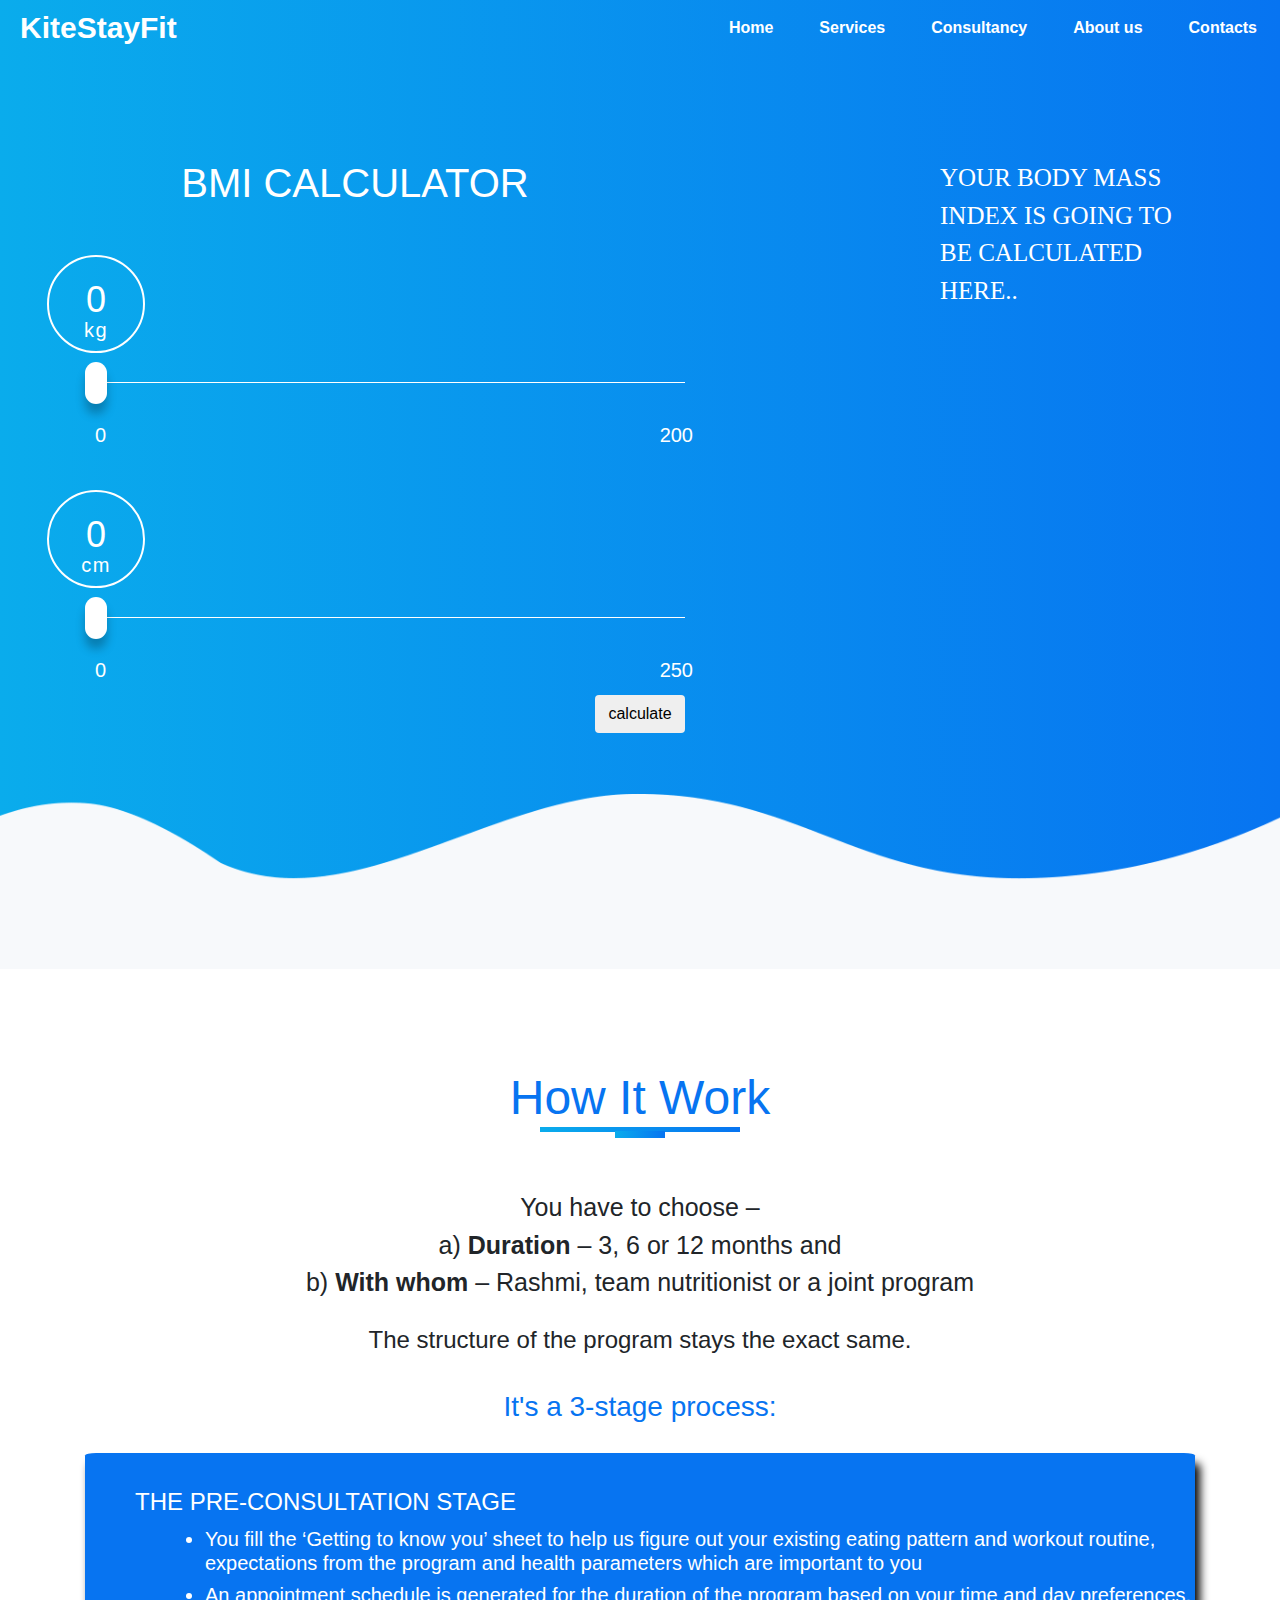
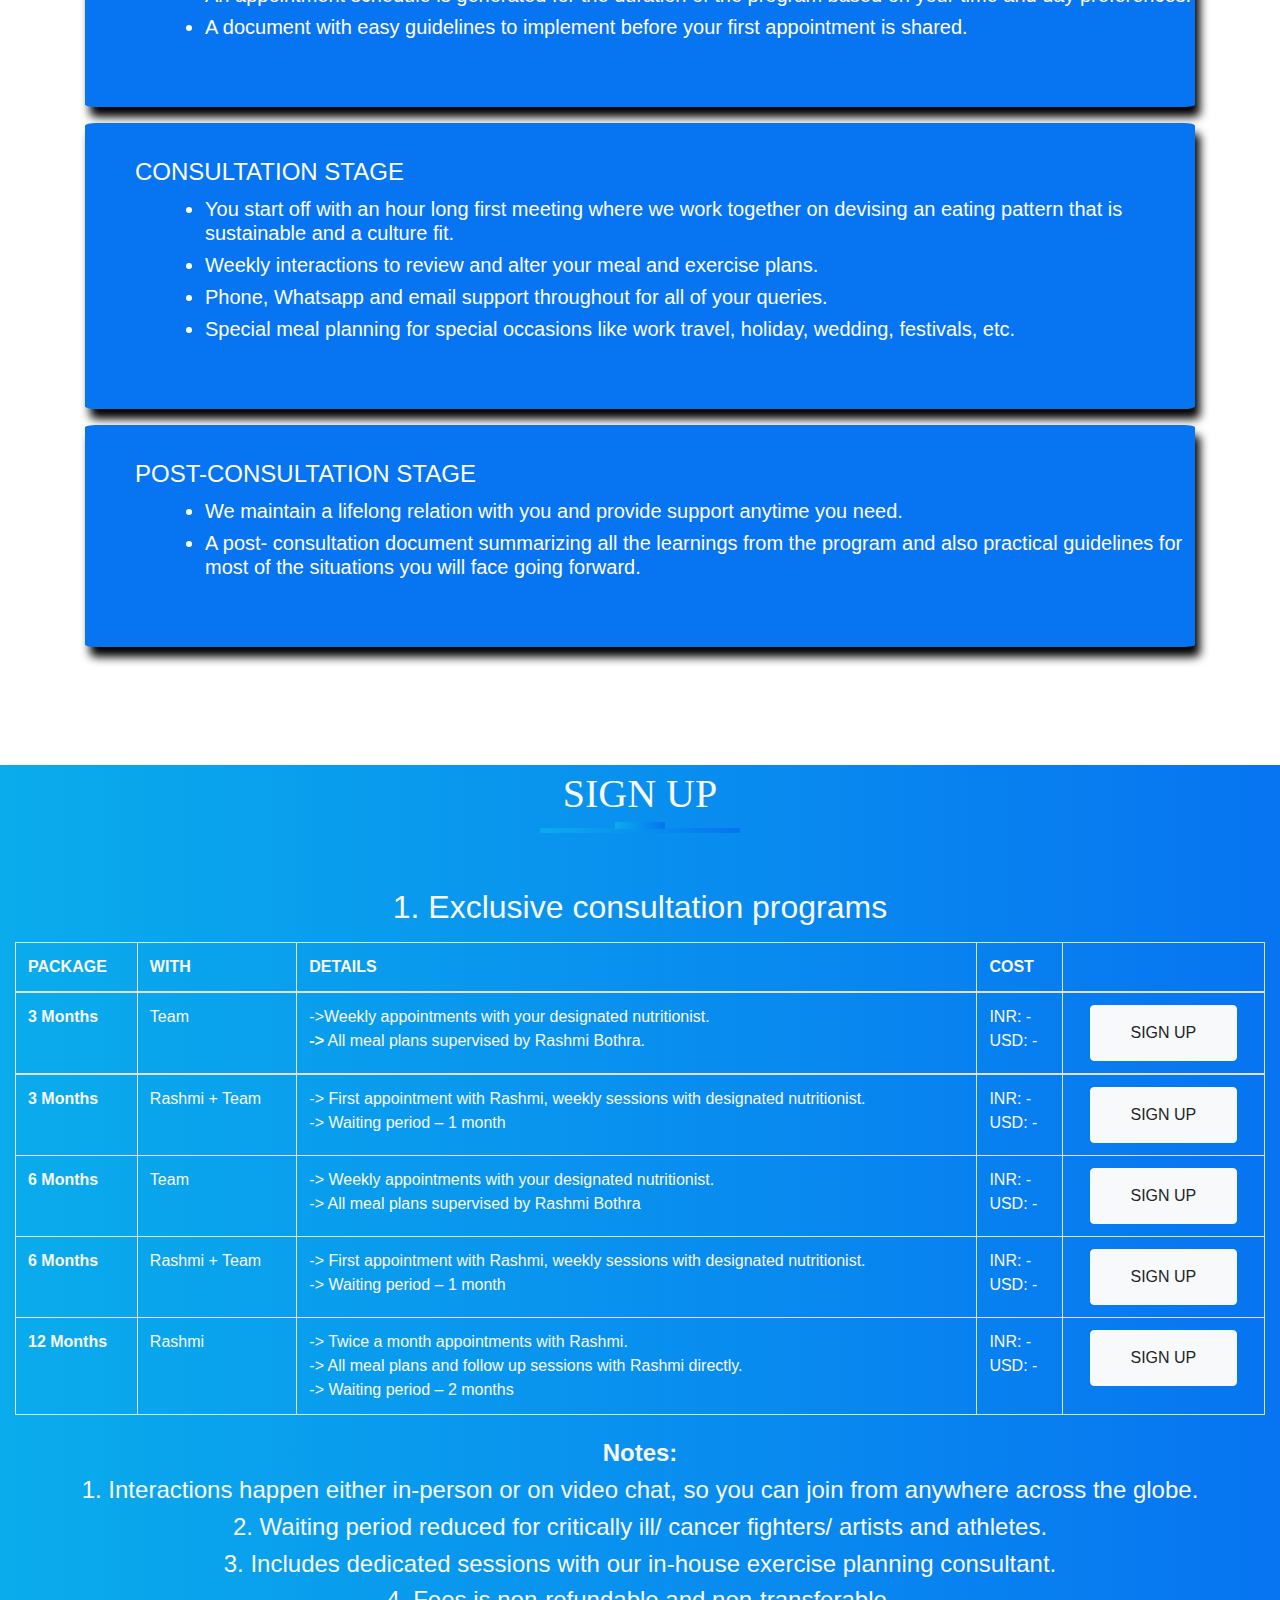
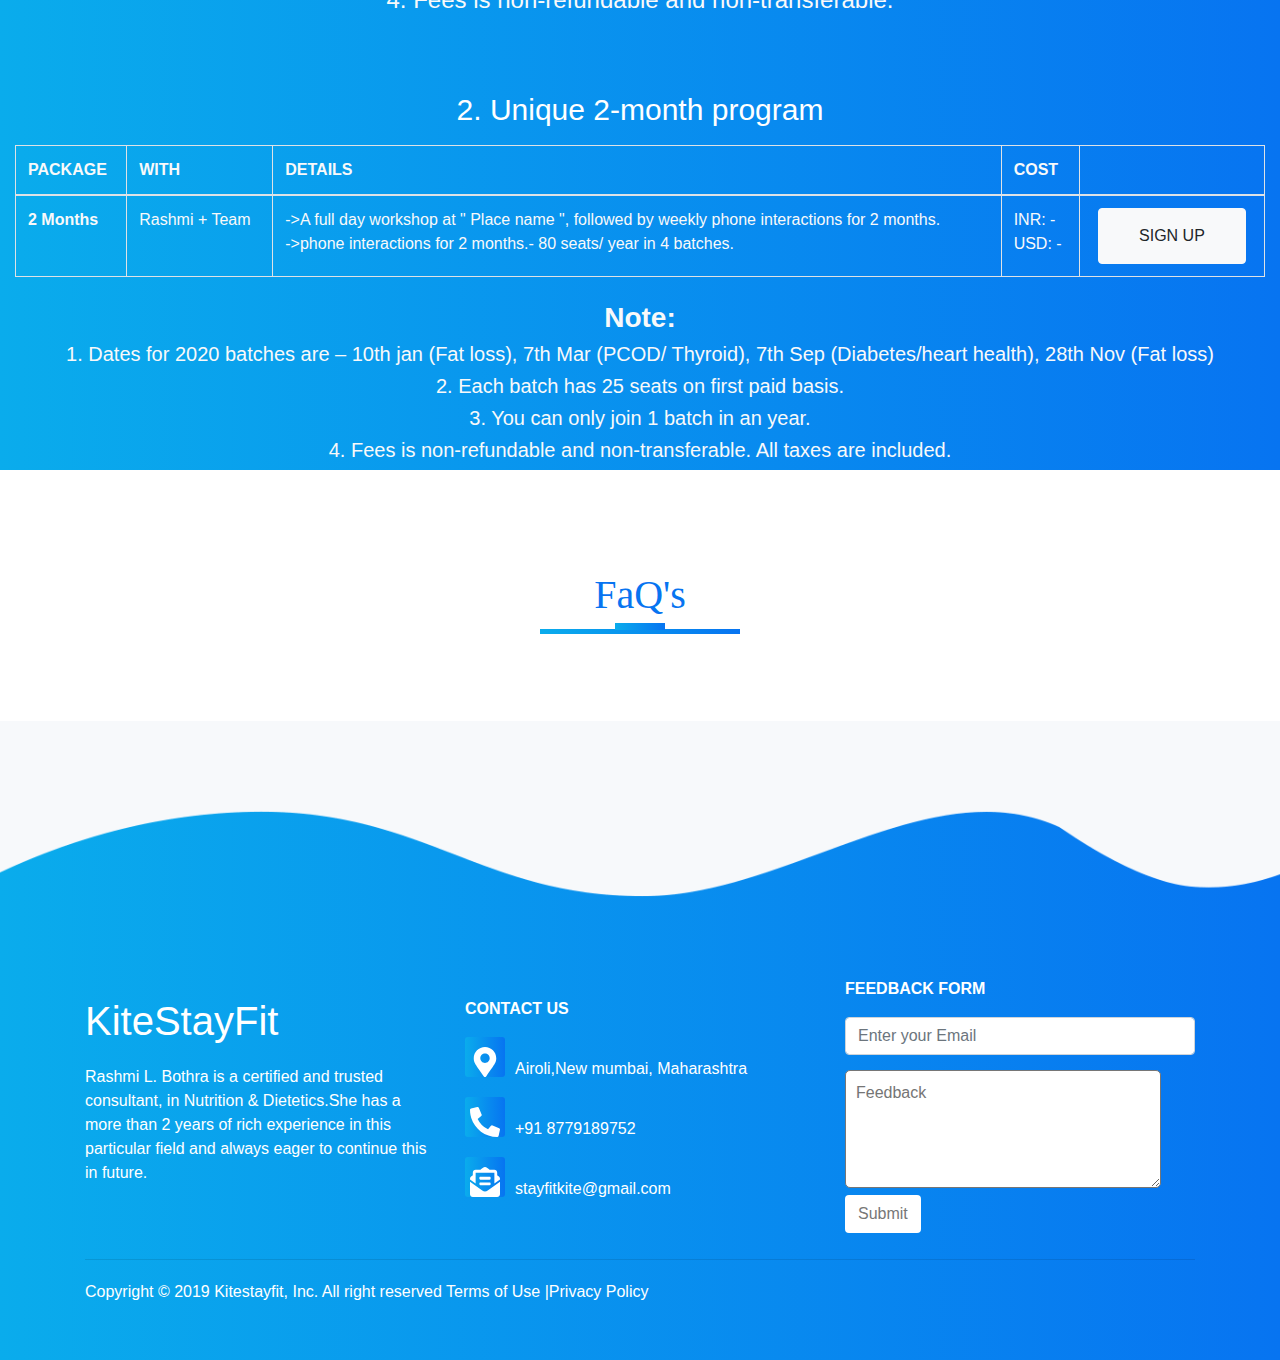
==== web_project/Consultancy.html @ 8d6712a4 "New Hostinger all file added" ====
<!DOCTYPE html>
<html lang="en">

<head>
    <meta charset="UTF-8">

    <title>Consult Form</title>
    <link rel="stylesheet" href="css/style.css">
    <link rel="stylesheet" href="css/style1.css">
    <link rel="stylesheet" href="css/bootstrap.min.css">
    <script src="js/jquery.js"></script>
    <link rel="stylesheet" href="css/flickity.css">
    <script src="js/flickity.pkgd.min.js"></script>
    <script src="js/bootstrap.min.js"></script>
    <script src="js/all.min.js"></script>
</head>

<body>
    <!----------------------------------------nevbar---------------------------------->
    <section id="nav-bar">
        <nav class="navbar navbar-expand-lg navbar-light">
            <a class="navbar-brand" href="#">KiteStayFit</a>
            <button class="navbar-toggler" type="button" data-toggle="collapse" data-target="#navbarSupportedContent" aria-controls="navbarSupportedContent" aria-expanded="false" aria-label="Toggle navigation">
    <i class="fas fa-bars"></i> 
  </button>

            <div class="collapse navbar-collapse" id="navbarSupportedContent">
                <ul class="navbar-nav ml-auto">
                    <li class="nav-item ">
                        <a class="nav-link text-light" href="index.html">Home <span class="sr-only">(current)</span></a>
                    </li>
                    <li class="nav-item">
                        <a class="nav-link text-light" href="services.html">Services</a>
                    </li>
                    <li class="nav-item">
                        <a class="nav-link text-light" href="Consultancy.html">Consultancy</a>
                    </li>
                    <li class="nav-item">
                        <a class="nav-link text-light" href="aboutus.html">About us</a>
                    </li>
                    <li class="nav-item">
                        <a class="nav-link text-light" href="contact.html">Contacts</a>
                    </li>
                </ul>
            </div>
        </nav>
    </section>
    <section id="banner">
        <div class="container">
            <div class="row">
                <div class="col-md-6 banner-image bmi-right">
                    <h1>BMI CALCULATOR</h1>
                    <div class="container-1">

                        <div class="range-slider">
                            <span id="rs-bullet" class="rs-label">0</span>
                            <input id="rs-range-line" class="rs-range" type="range" value="0" min="0" max="200">

                        </div>

                        <div class="box-minmax">
                            <span>0</span><span>200</span>
                        </div>
                        <div class="range-slider">
                            <span id="rs-bullet-1" class="rs-label-1">0</span>
                            <input id="rs-range-line-1" class="rs-range" type="range" value="0" min="0" max="250">

                        </div>

                        <div class="box-minmax">
                            <span>0</span><span>250</span>
                        </div>
                    </div>
                </div>
                <div class="col-md-3">

                </div>
                <div class="col-md-3 bmi-left">
                    <p id="bmi-result">YOUR BODY MASS INDEX IS GOING TO BE CALCULATED HERE..</p>
                    <BR>
                </div>
            </div>
            <div class="row">
                <div class="col-md-12  bmi-div">
                    <button class="btn" id="bmi-btn" onclick="bmiCal()">calculate</button>
                </div>
            </div>
        </div>
        <img src="photo/wave.png" alt="photo" class="wave">
    </section>
    <!---------------------------------------------Exclusive program-------------------------------->
    <!-- <section id="THE PROGRAM">
        <div class="container mt-5">
            <h1 class="consult-program-info main-title ">Consultation Program's</h1>
            <div class="row">
                <div class="col-md-4 consult-program-photo">
                    <img src="photo/meditation.jpg" alt="photo1">
                    <p>Lorem ipsum dolor sit amet consectetur adipisicing elit. Ipsa, nobis rerum, vero quis quam maxime autem excepturi illum ducimus officia nulla. Velit optio doloremque accusantium unde facere facilis minima pariatur.</p>
                    <a href="#" class="btn btn-primary"> Get info..</a>
                </div>
                <div class="col-md-4 consult-program-photo">
                    <img src="photo/meditation.jpg" alt="photo2">
                    <p>Lorem ipsum dolor sit amet consectetur adipisicing elit. Ipsa, nobis rerum, vero quis quam maxime autem excepturi illum ducimus officia nulla. Velit optio doloremque accusantium unde facere facilis minima pariatur.</p>
                    <a href="#" class="btn btn-primary"> Get info..</a>
                </div>
                <div class="col-md-4 consult-program-photo">
                    <img src="photo/meditation.jpg" alt="photo3">
                    <p>Lorem ipsum dolor sit amet consectetur adipisicing elit. Ipsa, nobis rerum, vero quis quam maxime autem excepturi illum ducimus officia nulla. Velit optio doloremque accusantium unde facere facilis minima pariatur.</p>
                    <a href="#" class="btn btn-primary"> Get info..</a>
                </div>
            </div>
        </div>
    </section> -->


    <!-----------------------------------how it work-------------------------------->
    <section id="howitwork">
        <div class="container">
            <div class="row">
                <div class="col-lg-12 col-sm-12 col-md-12">
                    <h1 class="howitworkstyle main-title">How It Work</h1>
                    <div class="text-center-style text-center mt-5" style="font-family: sans-serif;">
                        You have to choose –
                        <br> a) <b>Duration</b> – 3, 6 or 12 months and
                        <br> b) <b>With whom</b> – Rashmi, team nutritionist or a joint program
                        <h4 class="mt-4 mb-4">The structure of the program stays the exact same.</h4>

                        <div class="col-md-12 rj-h2 text-center-style " style="padding-bottom: 2%; padding-top: 1%;">
                            <h3> It's a 3-stage process:</h3>
                        </div>
                    </div>

                    <div class="consult-text-work">
                        <h4 style="margin-left: 50px; padding-top: 35px;">THE PRE-CONSULTATION STAGE</h4>
                        <ul class="consult-text-work-1">
                            <h5>
                                <li>
                                    You fill the ‘Getting to know you’ sheet to help us figure out your existing eating pattern and workout routine, expectations from the program and health parameters which are important to you
                                </li>
                                <li class="mt-2">
                                    An appointment schedule is generated for the duration of the program based on your time and day preferences.</li>

                                <li class="mt-2">A document with easy guidelines to implement before your first appointment is shared.</li>
                            </h5>
                        </ul>

                    </div>
                    <div class="consult-text-work">
                        <h4 style="margin-left: 50px; padding-top: 35px;">CONSULTATION STAGE</h4>
                        <ul class="consult-text-work-1">
                            <h5>
                                <li>
                                    You start off with an hour long first meeting where we work together on devising an eating pattern that is sustainable and a culture fit.
                                </li>
                                <li class="mt-2">
                                    Weekly interactions to review and alter your meal and exercise plans.
                                </li>
                                <li class="mt-2">
                                    Phone, Whatsapp and email support throughout for all of your queries.
                                </li>
                                <li class="mt-2">
                                    Special meal planning for special occasions like work travel, holiday, wedding, festivals, etc.
                                </li>
                            </h5>
                        </ul>
                    </div>
                    <div class="consult-text-work">
                        <h4 style="margin-left: 50px; padding-top: 35px;">POST-CONSULTATION STAGE</h4>
                        <ul class="consult-text-work-1">
                            <h5>
                                <li>We maintain a lifelong relation with you and provide support anytime you need.</li>
                                <li class="mt-2">
                                    A post- consultation document summarizing all the learnings from the program and also practical guidelines for most of the situations you will face going forward.</li>
                            </h5>
                        </ul>
                    </div>
                </div>
            </div>
        </div>
    </section>

    <!-------------------------------Sign in--------------------------------->


    <section id="SIGN" class="text-light">
        <div class="container-fluid">
            <h1 class="main-title text-center text-light">SIGN UP</h1>
            <h2 class="mt-4 mb-3 text-center">1. Exclusive consultation programs</h2>
            <div class="table-responsive">
                <table class="table table-bordered">
                    <thead>
                        <tr>
                            <th scope="col">PACKAGE</th>
                            <th scope="col">WITH</th>
                            <th scope="col">DETAILS</th>
                            <th scope="col">COST</th>
                            <th scope="col"></th>
                        </tr>
                    </thead>
                    <tbody>
                        <tr>
                            <th scope="row">3 Months</th>
                            <td>Team</td>
                            <td>->Weekly appointments with your designated nutritionist.
                                <br><b>-></b> All meal plans supervised by Rashmi Bothra.</td>
                            </td>
                            <td> INR: -<br>USD: -</td>
                            <td class="text-center" data-th=""><a class="btn btn-light" data-fancybox-type="iframe" href="https://forms.gle/favHQcJySruzTAuX7">Sign Up</a></td>
                        </tr>
                        <tbody>
                            <tr>
                                <th scope="row">3 Months</th>
                                <td>Rashmi + Team</td>
                                <td> -> First appointment with Rashmi, weekly sessions with designated nutritionist.<br> -> Waiting period – 1 month</td>
                                <td>INR: -<br>USD: -</td>
                                <td class="text-center" data-th=""><a class="btn btn-light" data-fancybox-type="iframe" href="https://forms.gle/favHQcJySruzTAuX7">Sign Up</a></td>
                            </tr>
                            <tr>
                                <th scope="row">6 Months</th>
                                <td>Team</td>
                                <td> -> Weekly appointments with your designated nutritionist.<br> -> All meal plans supervised by Rashmi Bothra</td>
                                <td>INR: -<br>USD: -</td>
                                <td class="text-center" data-th="" "><a class="btn btn-light " data-fancybox-type="iframe " href="https://forms.gle/favHQcJySruzTAuX7 ">Sign Up</a></td>
    </tr>
    <tr>
      <th scope="row ">6 Months</th>
      <td>Rashmi + Team </td>
      <td>  -> First appointment with Rashmi, weekly sessions with designated nutritionist.<br>
            -> Waiting period – 1 month</td>
      <td>INR: -<br>USD: -</td>
      <td class="text-center " data-th=" "><a class="btn btn-light " data-fancybox-type="iframe " href="https://forms.gle/favHQcJySruzTAuX7 ">Sign Up</a></td>
    </tr>
    <tr>
      <th scope="row ">12 Months</th>
      <td>Rashmi</td>
      <td>  -> Twice a month appointments with Rashmi.<br>
            -> All meal plans and follow up sessions with Rashmi directly.<br>
              -> Waiting period – 2 months</td>
      <td>INR: -<br>USD: -</td>
      <td class="text-center " data-th=" "><a class="btn btn-light " data-fancybox-type="iframe " href="https://forms.gle/favHQcJySruzTAuX7 ">Sign Up</a></td>
    </tr>
    

          </table>

   <h4 class="mt-4 text-center " ><b>Notes:</b></h4>
                <h4 class="text-center ">1. Interactions happen either in-person or on video chat, so you can join from anywhere across the globe.</h4>
                <h4 class="text-center ">2. Waiting period reduced for critically ill/ cancer fighters/ artists and athletes.</h4>
                <h4 class="text-center ">3. Includes dedicated sessions with our in-house exercise planning consultant.</h4>
                <h4 class="text-center ">4. Fees is non-refundable and non-transferable.</h4>
      </div>
    </div>
     <div>
            <div class="col-md-12 text-center rj-h2 rj-back-color " style="padding-bottom: 1%; padding-top: 5%; color: white; font-family: 'Gill Sans', 'Gill Sans MT', Calibri, 'Trebuchet MS', sans-serif; font-size: 30px; ">2. Unique 2-month program</div>
            <div class="container-fluid ">
        <div class="table-responsive ">
          <table class="table table-bordered ">
             <thead>
    <tr>
      <th scope="col ">PACKAGE</th>
      <th scope="col ">WITH</th>
      <th scope="col ">DETAILS</th>
      <th scope="col ">COST</th>
      <th scope="col "></th>
    </tr>
  </thead>
  <tbody>
    <tr>
      <th scope="row ">2 Months</th>
      <td>Rashmi + Team</td>
      <td>->A full day workshop at " Place name ", followed by weekly phone interactions for 2 months.
            <br>->phone interactions for 2 months.- 80 seats/ year in 4 batches.</td></td>
      <td> INR: -<br>USD: -</td>
      <td class="text-center " data-th=" "><a class="btn btn-light " data-fancybox-type="iframe " href="https://forms.gle/favHQcJySruzTAuX7 ">Sign Up</a></td>
    </tr>
     <tbody>
            
          </table>
                <h3  class="mt-4 text-center "><b>Note:</b></h3>
                <h5 class="text-center ">1. Dates for 2020 batches are – 10th jan (Fat loss), 7th Mar (PCOD/ Thyroid), 7th Sep (Diabetes/heart health), 28th Nov (Fat loss)</h5>
                <h5 class="text-center ">2. Each batch has 25 seats on first paid basis.</h5>
                <h5 class="text-center ">3. You can only join 1 batch in an year.</h5>
                <h5 class="text-center ">4. Fees is non-refundable and non-transferable. All taxes are included.</h5>
      </div>
          </div>
        </div>
  </section>
<!------------------------------------------------FaQ's-->
  <section id="FAQ 's">
    <div class="container">
      <h1 class="main-title text-center">FaQ's</h1>
            </div>
    </section>

    <!----------------------------------------------Footer-------------------------------->

    <section id="footer">
        <img src="photo/wave1.png" alt="photo-wave" class="wave">
        <div class="container footer-space">
            <div class="row">
                <div class="col-md-4 footer-box">
                    <h1>KiteStayFit</h1>
                    <p class="text">Rashmi L. Bothra is a certified and trusted consultant, in Nutrition & Dietetics.She has a more than 2 years of rich experience in this particular field and always eager to continue this in future. </p>
                </div>
                <div class="col-md-4 footer-box">
                    <p><b>CONTACT US</b></p>
                    <p><i class="fa fa-map-marker-alt icon"></i>Airoli,New mumbai, Maharashtra</p>
                    <p><i class="fa fa-phone-alt icon"></i>+91 8779189752</p>
                    <p><i class="fa fa-envelope-open-text icon"></i>stayfitkite@gmail.com</p>
                </div>
                <div class="col-md-4">
                    
                    <p><b>FEEDBACK FORM</b></p>
                    <form method="post" action="feedback.php">
                     <input type="email" class="form-control" name="user_email" placeholder="Enter your Email">
                    <textarea cols="30" rows="4" placeholder="Feedback" name="user_feedback" class="text-area"></textarea><br>
                    <button type="submit" class="btn btn-white">Submit</button>
                    </form>
                </div>

            </div>
            <hr>
            <p class="text">Copyright &copy; 2019 Kitestayfit, Inc. All right reserved<a href="privacypolicy.html" class="footer-links"> Terms of Use</a> |<a href="privacypolicy.html" class="footer-links">Privacy Policy </a> </p>

        </div>

    </section>
</body>
<script>
    var rangeSlider = document.getElementById("rs-range-line");
    var rangeBullet = document.getElementById("rs-bullet");
    var rangeSlide = document.getElementById("rs-range-line-1");
    var rangeBull = document.getElementById("rs-bullet-1");

    rangeSlider.addEventListener("input", showSliderValue, false);
    rangeSlide.addEventListener("input", showSlider, false);

    function bmiCal() {
        let weight = rangeSlider.value;
        let height = (rangeSlide.value) / 100;
        let result = (weight / (height * height)).toFixed(2);
        if (result >= 1 && result <= 18.5) {
            document.getElementById("bmi-result").innerHTML = "Your Body Mass Index is " + result + "Which shows that you have Underweight";
            document.getElementById("bmi-result").classList.add("uwBmi");
            document.getElementById("bmi-result").classList.remove("owBmi");
            document.getElementById("bmi-result").classList.remove("nmBmi");

        }
        if (result > 18.5 && result <= 25) {
            document.getElementById("bmi-result").innerHTML = "Your Body Mass Index is " + result + "Which shows that you have Normal Weight";
            document.getElementById("bmi-result").classList.add("nmBmi");
            document.getElementById("bmi-result").classList.remove("owBmi");
            document.getElementById("bmi-result").classList.remove("umBmi");
        }
        if (result > 25) {
            document.getElementById("bmi-result").innerHTML = "Your Body Mass Index is " + result + "Which shows that you have Overweight";
            document.getElementById("bmi-result").classList.add("owBmi");
            document.getElementById("bmi-result").classList.remove("uwBmi");
            document.getElementById("bmi-result").classList.remove("nmBmi");
        } else {
            alert("Please fill both height and weight using the slider");
        }
    }

    function showSliderValue() {
        rangeBullet.innerHTML = rangeSlider.value;
    }

    function showSlider() {
        rangeBull.innerHTML = rangeSlide.value;
    }
</script>


</html>
---- web_project/css/style.css ----
/*---------------------------------------------------banner----------------------------------------------------*/

#banner {
    background-image: linear-gradient(to left, rgb(7, 116, 241), rgb(10, 172, 236));
    color: #fff;
    padding-top: 5%;
}

.banner-title {
    font-size: 30px;
    font-weight: 600;
    text-transform: capitalize;
    margin-top: 5%;
}

.text {
    margin-top: 20px;
    font-weight: 400;
    font-family: Verdana, Geneva, Tahoma, sans-serif;
}

.banner-image {
    text-align: center;
}

.banner-image img {
    width: 60%;
    margin-top: 2%;
}

.btn:link,
.btn:visited {
    text-decoration: none;
    text-transform: uppercase;
    padding: 15px 40px;
    display: inline-block;
}

.btn:hover {
    transform: translateY(-3px);
    box-shadow: 15px 15px 20px rgba(0, 0, 0, 0.6);
}

.btn:active {
    transform: translateY(-1px);
    border: rgb(30, 132, 250) solid 1px;
    box-shadow: 0 10px 15px rgba(0, 0, 0, 0.6);
}

.btn-white {
    color: #777;
    background-color: #fff;
    margin-bottom: 10px;
}

.wave {
    width: 100%;
}


/*------------------------------------------------------services--------------------------------------------------*/

#services {
    background-color: rgb(253, 254, 255);
}

.main-title {
    color: rgb(7, 116, 241);
    margin: 5%;
    font-family: 'Times New Roman', Times, serif;
}

.main-title::before {
    content: '';
    background: linear-gradient(to left, rgb(7, 116, 241), rgb(10, 172, 236));
    height: 5px;
    width: 200px;
    margin-left: auto;
    margin-right: auto;
    display: block;
    transform: translateY(63px);
}

.main-title::after {
    content: '';
    background: linear-gradient(to left, rgb(7, 116, 241), rgb(10, 172, 236));
    height: 7px;
    width: 50px;
    margin-left: auto;
    margin-right: auto;
    margin-bottom: 40px;
    display: block;
    transform: translateY(4px);
}

.home-card {
    box-shadow: 5px 10px 20px rgba(10, 172, 236, 0.6);
}

.home-card:hover {
    transform: scale(1.0);
}

.card-body .card-title {
    text-align: center;
    font-weight: 400;
    text-transform: uppercase;
}

.card-body .card-text {
    font-family: Verdana, Geneva, Tahoma, sans-serif;
    font-weight: 200;
}


/* ----------------------------------------------------Consultancy------------------------------------------------------------ */

.consutancy-image {
    width: 100%;
    padding: 30px;
    border: 25px solid rgb(10, 172, 236);
}

.consutancy-image:hover {
    transform: scale(1.01);
}

.text-detail {
    font-size: 20px;
    font-weight: 400;
    font-family: Verdana, Geneva, Tahoma, sans-serif;
    color: black;
}


/*----------------------------------------------------- about us--------------------------------------------------------------------- */

.about-name {
    font-size: 30px;
    margin-top: 0;
    background: linear-gradient(to left, rgb(7, 116, 241), rgb(10, 172, 236));
    border-radius: 10px;
    text-align: center;
    font-weight: 600;
    font-family: Georgia, 'Times New Roman', Times, serif;
    color: #fff;
}

.about-speciality-list {
    font-size: 20px;
    border: solid white 1px;
    margin-bottom: 5px;
    padding: 6px;
    border-radius: 100px;
    text-align: center;
    transform: scale(0.9);
    font-weight: 600;
    box-shadow: 5px 10px 20px rgb(10, 172, 236);
}

.about-speciality-list:hover {
    transform: scale(0.85);
    box-shadow: 5px 10px 20px rgb(7, 116, 241);
}

.about-main-image {
    text-align: center;
}

.about-image {
    align-content: center;
    width: 90%;
    border-radius: 12px;
    border: solid 10px rgb(227, 234, 241);
    padding: 10px;
}

.about-image:hover {
    transform: scale(1.1);
    box-shadow: 0px 5px 10px rgba(0, 0, 0, 0.7);
}

.about-details {
    font-family: 'Solway', serif;
    font-size: 20px;
    font-weight: 400;
    color: #000;
    margin-top: 30px;
}

.cert-image {
    align-content: center;
    width: 90%;
    border-radius: 12px;
    border: solid 10px rgb(227, 234, 241);
    padding: 10px;
}


/*  ----------------------------------------------------------footer--------------------------------------------------- */

#footer {
    background-image: linear-gradient(to left, rgb(7, 116, 241), rgb(10, 172, 236));
    color: #fff;
}

.footer-box {
    padding: 20px;
}

.footer-space {
    margin-top: 40px;
}

.footer-box .icon {
    height: 40px;
    width: 40px;
    padding-top: 10px;
    font-size: 25px;
    border-radius: 3px;
    margin-right: 10px;
    background-image: linear-gradient(to left, rgb(7, 116, 241), rgb(10, 172, 236));
    text-align: center;
}

.text-area {
    margin-top: 15px;
    border-radius: 5px;
    padding: 10px;
}

.footer-links:link,
.footer-links:visited {
    color: #fff !important;
    text-decoration: none;
}

#SIGN {
    background: linear-gradient(to left, rgb(7, 116, 241), rgb(10, 172, 236));
}

* {
    margin: 0;
    padding: 0;
    box-sizing: border-box;
}

#nav-bar {
    position: sticky;
    top: 0;
    z-index: 10;
}

.navbar {
    background-image: linear-gradient(to left, rgb(7, 116, 241), rgb(10, 172, 236));
    padding: 0 !important;
}

.navbar-brand {
    font-size: 30px !important;
    font-weight: 600;
    padding-left: 20px;
    color: white !important;
}

.navbar-nav li {
    padding: 0 15px;
}

.navbar-nav li a {
    color: #fff !important;
    font-weight: 600;
    float: right;
    text-align: left;
}

.fa-bars {
    color: #fff;
    font-size: 30px !important;
}

.navbar-toggler {
    outline: none !important;
}


/*----------------------------contact-form--------------------------------*/

.contact-form {
    margin-top: 25px;
    font-family: Georgia, 'Times New Roman', Times, serif;
}

.call-infomation {
    font-family: Georgia, 'Times New Roman', Times, serif;
}

.address-contact {
    color: rgb(7, 116, 241);
    font-family: 'Times New Roman', Times, serif;
}


/*------------------------------------Consultancy----------------------------*/


/*------------------------------------Exclusive program-----------------------*/


/* ------------------------------------------------bmi------------------------------------------------ */

.container-1 {
    display: flex;
    flex-direction: column;
    align-items: left;
    justify-content: center;
    margin-bottom: 10px;
}

.box-minmax {
    margin-top: 30px;
    width: 608px;
    display: flex;
    justify-content: space-between;
    font-size: 20px;
    color: #FFFFFF;
}

.box-minmax span:first-child {
    margin-left: 10px;
}

.range-slider {
    margin-top: 20px;
}

.rs-range {
    margin-top: 29px;
    width: 600px;
    -webkit-appearance: none;
}

.rs-range:focus {
    outline: none;
}

.rs-range::-webkit-slider-runnable-track {
    width: 100%;
    height: 1px;
    cursor: pointer;
    box-shadow: none;
    background: #ffffff;
    border-radius: 0px;
    border: 0px solid #010101;
}

.rs-range::-moz-range-track {
    width: 100%;
    height: 1px;
    cursor: pointer;
    box-shadow: none;
    background: #ffffff;
    border-radius: 0px;
    border: 0px solid #010101;
}

.rs-range::-webkit-slider-thumb {
    box-shadow: none;
    border: 0px solid #ffffff;
    box-shadow: 0px 10px 10px rgba(0, 0, 0, 0.25);
    height: 42px;
    width: 22px;
    border-radius: 22px;
    background: white;
    cursor: pointer;
    -webkit-appearance: none;
    margin-top: -20px;
}

.rs-range::-moz-range-thumb {
    box-shadow: none;
    border: 0px solid #ffffff;
    box-shadow: 0px 10px 10px rgba(0, 0, 0, 0.25);
    height: 42px;
    width: 22px;
    border-radius: 22px;
    background: white;
    cursor: pointer;
    -webkit-appearance: none;
    margin-top: -20px;
}

.rs-range::-moz-focus-outer {
    border: 0;
}

.rs-label {
    position: relative;
    transform-origin: center center;
    display: block;
    width: 98px;
    height: 98px;
    background: transparent;
    border-radius: 50%;
    line-height: 30px;
    text-align: center;
    font-weight: bold;
    padding-top: 22px;
    box-sizing: border-box;
    border: 2px solid #fff;
    margin-top: 20px;
    margin-left: -38px;
    left: attr(value);
    color: #fff;
    font-style: normal;
    font-weight: normal;
    line-height: normal;
    font-size: 36px;
}

.rs-label-1 {
    position: relative;
    transform-origin: center center;
    display: block;
    width: 98px;
    height: 98px;
    background: transparent;
    border-radius: 50%;
    line-height: 30px;
    text-align: center;
    font-weight: bold;
    padding-top: 22px;
    box-sizing: border-box;
    border: 2px solid #fff;
    margin-top: 20px;
    margin-left: -38px;
    left: attr(value);
    color: #fff;
    font-style: normal;
    font-weight: normal;
    line-height: normal;
    font-size: 36px;
}

.rs-label::after {
    content: "kg";
    display: block;
    font-size: 20px;
    letter-spacing: 0.07em;
    margin-top: -2px;
}

.rs-label-1::after {
    content: "cm";
    display: block;
    font-size: 20px;
    letter-spacing: 0.07em;
    margin-top: -2px;
}

.bmi-div {
    text-align: center;
    align-items: center;
    margin-bottom: 20px;
}

#bmi-result {
    font-size: 25px;
    font-family: Georgia, 'Times New Roman', Times, serif;
    text-align: left;
    margin-top: auto;
    margin-bottom: auto;
}

.uwBmi {
    font-size: 40px;
    color: rgb(85, 49, 3);
}

.nmBmi {
    font-size: 40px;
    color: rgb(3, 70, 3);
}

.owBmi {
    font-size: 4opx;
    color: rgb(75, 2, 2);
}


/* ------------------------------------------------bmi------------------------------------------------ */

.consult-program-info {
    font-style: inherit;
    font-family: "Lato", sans-serif;
    font-size: 48px;
    text-align: center;
}

.btn a {
    color: #fff;
    text-decoration: none;
}

.consult-program-photo {
    text-align: center;
}

.consult-program-photo img {
    width: 90%;
    padding: 5%;
    margin-bottom: 20px;
    background-image: linear-gradient(to left, rgb(7, 116, 241), rgb(10, 172, 236));
}


/*------------------------------------Consultancy program-----------------------*/

.consult-program-info {
    font-style: inherit;
    font-family: "Lato", sans-serif;
    font-size: 48px;
    text-align: center;
}

.btn a {
    color: #fff;
    text-decoration: none;
}

.consult-program-photo {
    text-align: center;
}

.consult-program-photo img {
    width: 90%;
    padding: 5%;
    margin-bottom: 20px;
    background-image: linear-gradient(to left, rgb(7, 116, 241), rgb(10, 172, 236));
}


/*--------------------------------How it work------------------------*/


/*--------------------------------Sign Up---------------------------------*/

.howitworkstyle {
    font-style: inherit;
    font-family: "Lato", sans-serif;
    font-size: 48px;
    text-align: center;
}

.text-center-style h3 {
    color: rgb(7, 116, 241);
}

.consult-text-work {
    background-color: rgb(7, 116, 241);
    color: #fff;
    border-radius: 1%;
    box-shadow: 5px 10px 10px rgba(0, 0, 0.4);
}

.consult-text-work-1 {
    margin-left: 120px;
    margin-top: 10px;
    font-family: "Lato", sans-serif;
    padding-bottom: 60px;
}

.text-center-style {
    font-size: 25px;
    font-family: 'Gill Sans', 'Gill Sans MT', Calibri, 'Trebuchet MS', sans-serif;
    text-align: center;
    background-image: url('../photo/111.jpg');
    background-size: cover;
    background-repeat: no-repeat;
}


/*-----------------------------slider-------------------------*/


/*------------------------------services-------------------*/

.background-green {
    background-color: #27ae60;
}

.container-spacy {
    padding: 60px 20px;
}

body {
    font-family: "Open Sans";
}


/*
**------------------------------------ Headers--------------------*/

h1,
h2,
h3,
h4,
h5 {
    font-family: "Lato";
}


/*------------------ Containers-----------------*/

.container {
    padding: 40px 20px;
}

.recent {
    text-align: center;
}

.recent h2 {
    color: #fff;
    text-transform: uppercase;
    letter-spacing: 3px;
}

.recent p {
    margin-bottom: 50px;
    color: #0000;
}

.recent ul li {
    color: #000000;
    border: 2px solid transparent;
    padding: 8px 20px;
    text-align: left;
}

.recent b {
    font-weight: 800;
}


/*--------------------services------------------------------*/

.services-work-style {
    text-align: center;
    margin-top: 12px;
    margin-bottom: 10px;
    color: rgb(7, 116, 241);
    font-family: Cambria, Cochin, Georgia, Times, 'Times New Roman', serif;
}

.services-treat-style {
    color: rgb(7, 116, 241);
    font-size: 20px;
    font-family: Cambria, Cochin, Georgia, Times, 'Times New Roman', serif;
}

.services-nurtition-style {
    margin-top: 15px;
    font-size: 20px;
    color: rgb(7, 116, 241);
    font-family: Cambria, Cochin, Georgia, Times, 'Times New Roman', serif;
}


/* @media screen and (max-width: 500px) {
    .services-font-size {
        font-size: 30px;
    }
}

@media screen and (max-width: 320px) {
    .services-font-size {
        font-size: 29px;
    }
}

@media screen and (max-width: 500px) {
    .services-font-size-version {
        font-size: 27px;
    }
}

@media screen and (max-width: 320px) {
    .services-font-size-version {
        font-size: 23px;
    }
} */


/*---------------------------contact-media-query------------------------*/

.para-title {
    color: #ffff;
    background-color: rgb(7, 116, 241);
    padding: 15px;
    display: inline-block;
    border-radius: 5px;
}
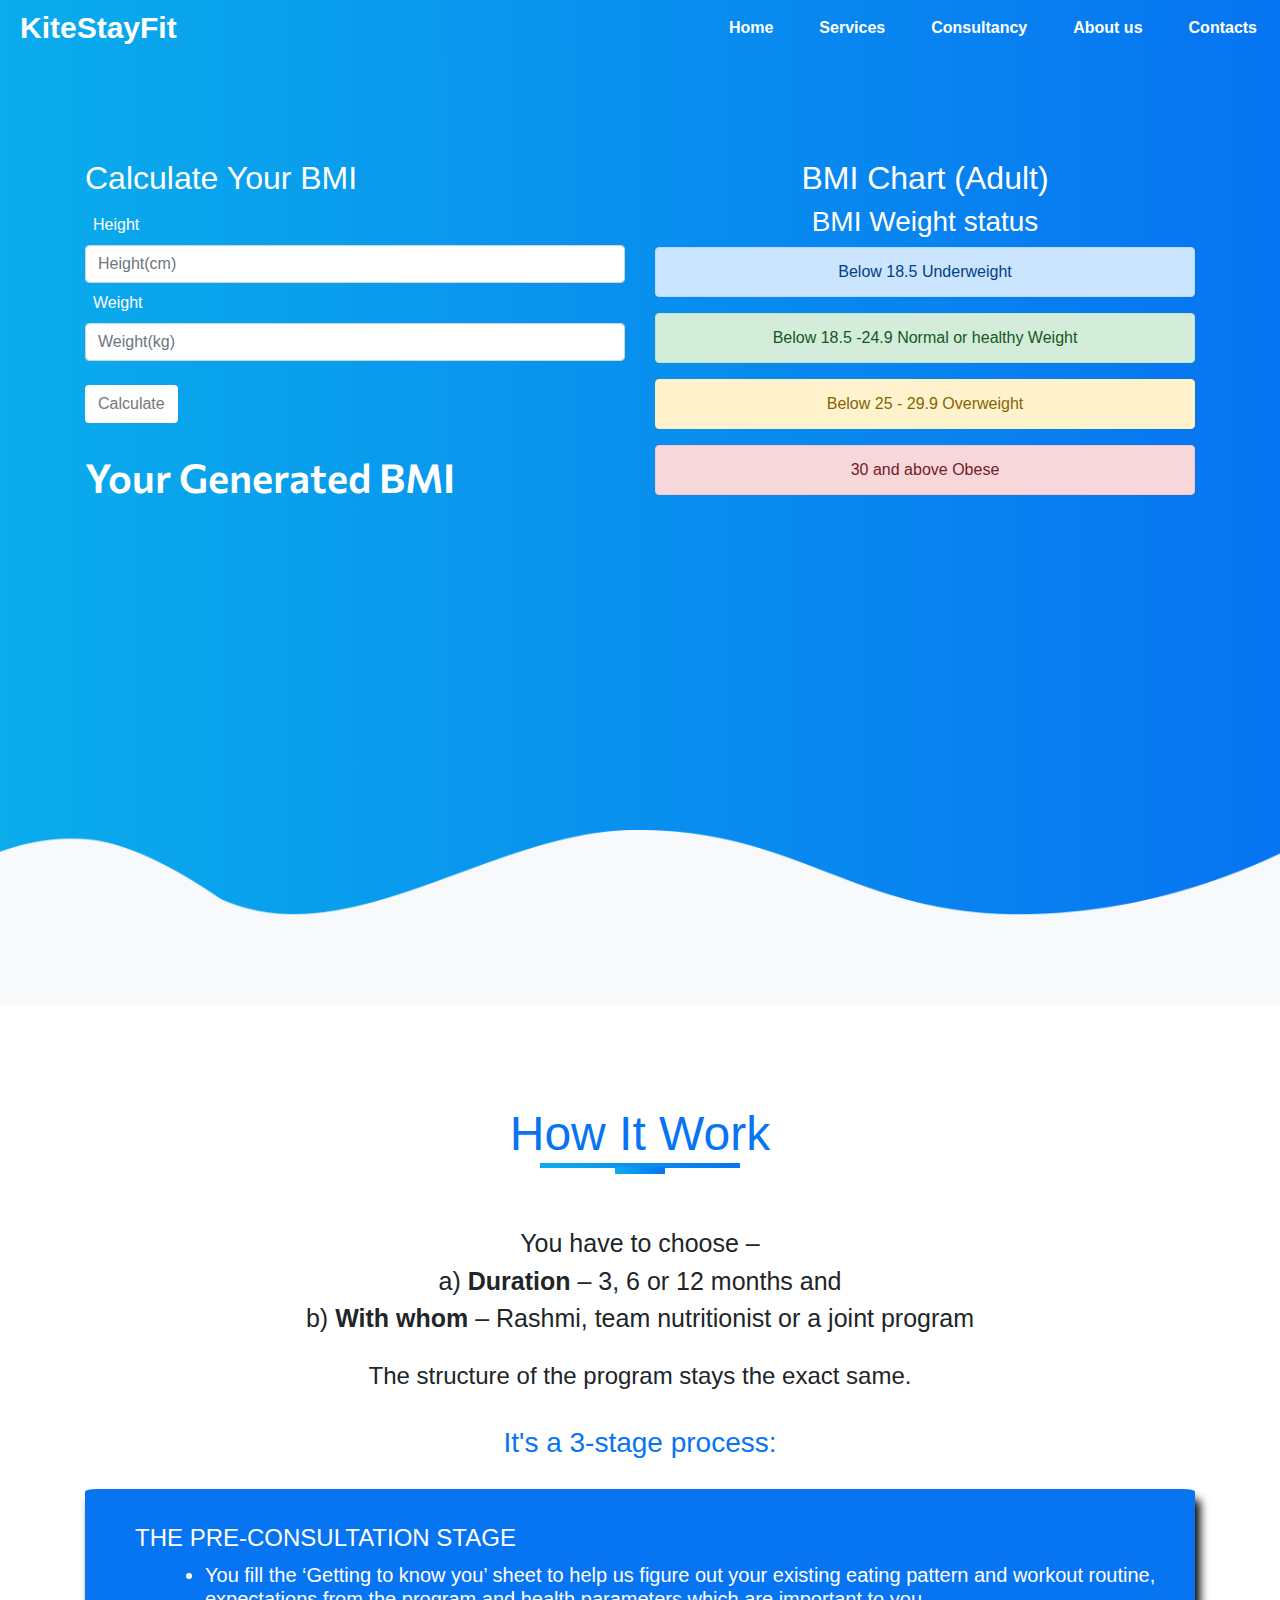
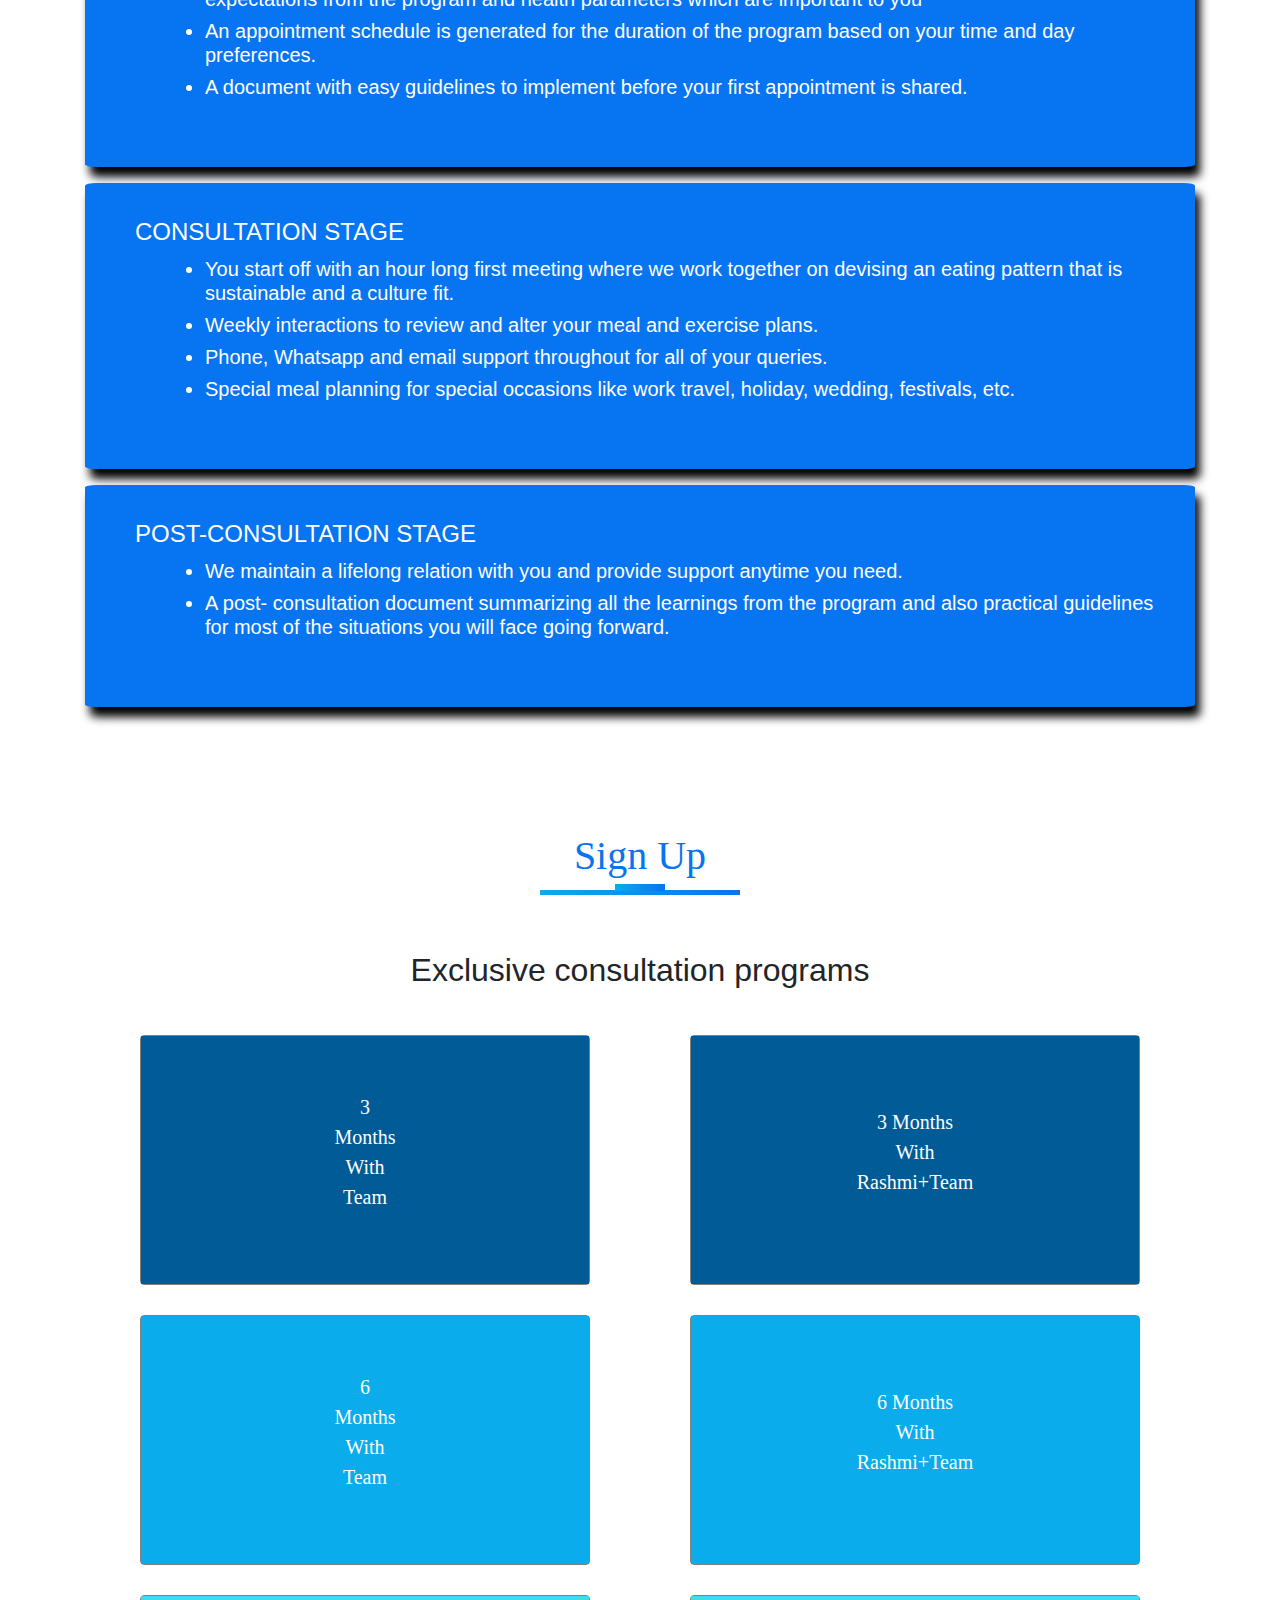
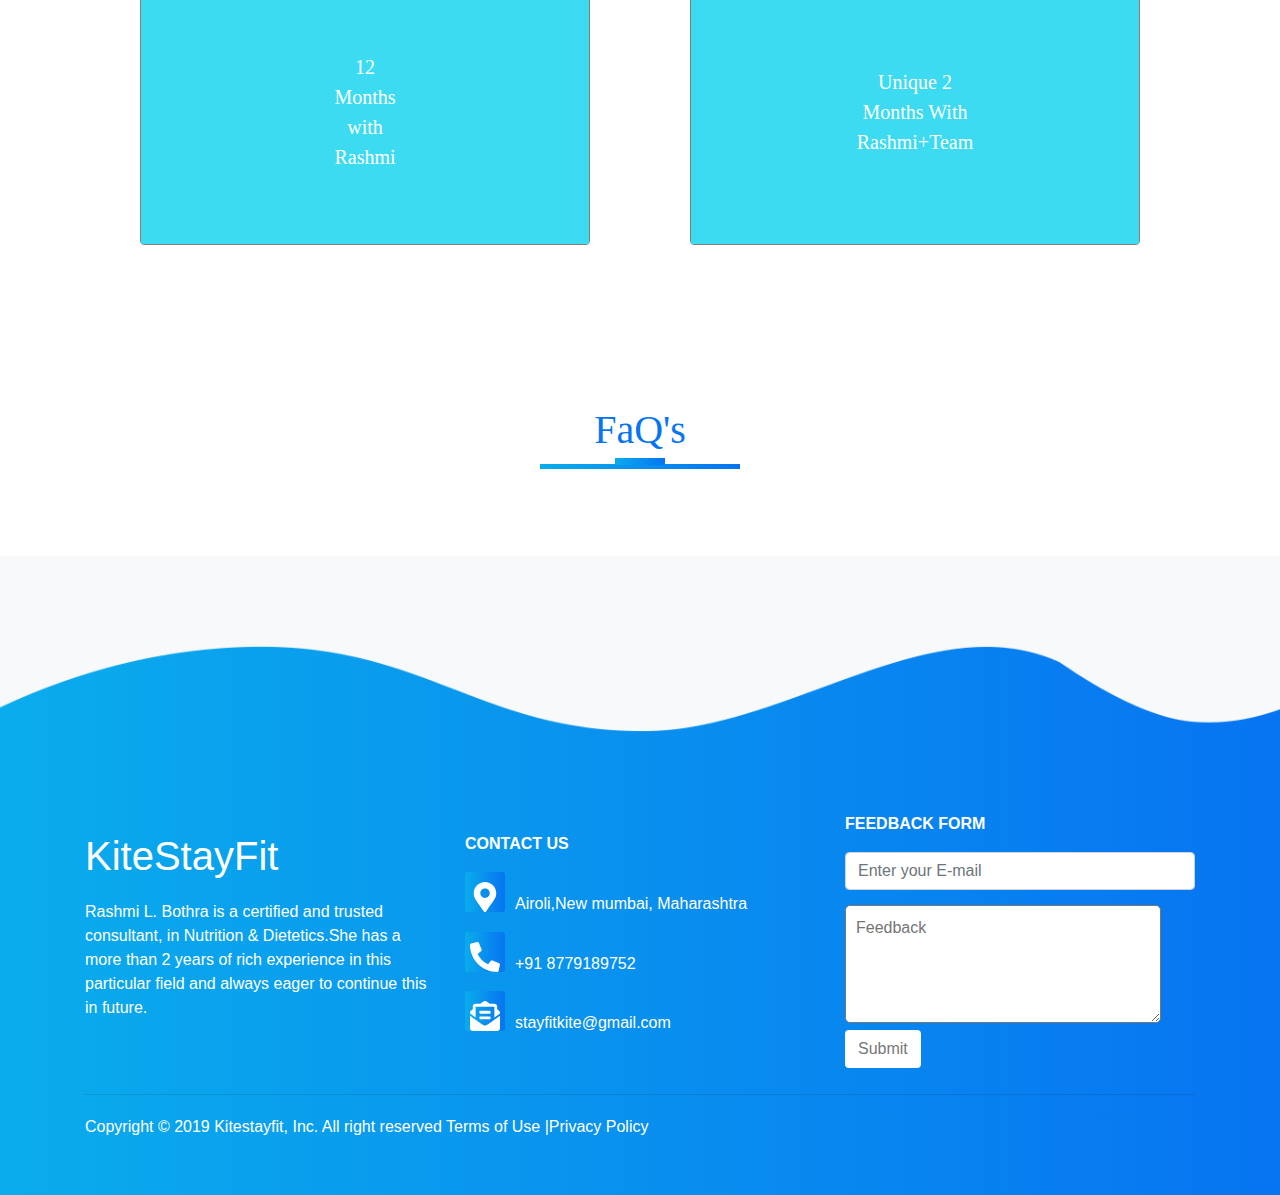
==== commit 88916b61: "version 0.1" ====
--- a/web_project/Consultancy.html
+++ b/web_project/Consultancy.html
@@ -3,26 +3,23 @@
 
 <head>
     <meta charset="UTF-8">
-
-    <title>Consult Form</title>
+    <meta name="viewport" content="width=device-width, initial-scale=1.0">
+    <title>Consultancy</title>
     <link rel="stylesheet" href="css/style.css">
-    <link rel="stylesheet" href="css/style1.css">
+    <link rel="stylesheet" href="css/all.min.css">
     <link rel="stylesheet" href="css/bootstrap.min.css">
-    <script src="js/jquery.js"></script>
-    <link rel="stylesheet" href="css/flickity.css">
-    <script src="js/flickity.pkgd.min.js"></script>
-    <script src="js/bootstrap.min.js"></script>
-    <script src="js/all.min.js"></script>
+    <script type="text/javascript" src="js/jquery.js"></script>
+    <script type="text/javascript" src="js/all.min.js"></script>
+    <script type="text/javascript" src="js/bootstrap.min.js"></script>
 </head>
 
 <body>
-    <!----------------------------------------nevbar---------------------------------->
     <section id="nav-bar">
         <nav class="navbar navbar-expand-lg navbar-light">
             <a class="navbar-brand" href="#">KiteStayFit</a>
             <button class="navbar-toggler" type="button" data-toggle="collapse" data-target="#navbarSupportedContent" aria-controls="navbarSupportedContent" aria-expanded="false" aria-label="Toggle navigation">
-    <i class="fas fa-bars"></i> 
-  </button>
+          <i class="fas fa-bars"></i> 
+        </button>
 
             <div class="collapse navbar-collapse" id="navbarSupportedContent">
                 <ul class="navbar-nav ml-auto">
@@ -45,331 +42,238 @@
             </div>
         </nav>
     </section>
-    <section id="banner">
-        <div class="container">
-            <div class="row">
-                <div class="col-md-6 banner-image bmi-right">
-                    <h1>BMI CALCULATOR</h1>
-                    <div class="container-1">
-
-                        <div class="range-slider">
-                            <span id="rs-bullet" class="rs-label">0</span>
-                            <input id="rs-range-line" class="rs-range" type="range" value="0" min="0" max="200">
-
-                        </div>
-
-                        <div class="box-minmax">
-                            <span>0</span><span>200</span>
-                        </div>
-                        <div class="range-slider">
-                            <span id="rs-bullet-1" class="rs-label-1">0</span>
-                            <input id="rs-range-line-1" class="rs-range" type="range" value="0" min="0" max="250">
-
-                        </div>
-
-                        <div class="box-minmax">
-                            <span>0</span><span>250</span>
-                        </div>
+<!-----------------------------BMI------------------------------------------>
+<section id="banner">
+    <div class="container">
+        <div class="row">
+            <div class="col-md-6 bmi-container">
+                <h2>Calculate Your BMI</h2>
+                <label class="bmi-label m-2">Height</label>
+                <input type="number" class="form-control" placeholder="Height(cm)" id="bmi-height">
+                <label class="bmi-label m-2">Weight</label>
+                <input type="number" class="form-control" placeholder="Weight(kg)" id="bmi-weight">
+                <button type="submit" onclick="calculateBmi()" class="btn btn-white mt-4 mb-4">Calculate</button>
+                <p class="bmi-output" id="bmi-result">Your generated BMI </p>
+                </form>
+            </div>
+            <div class="col-md-6 text-center">
+                <h2>BMI Chart (Adult)</h2>
+                <h3>BMI Weight status</h3>
+                <div>
+                    <p class="alert alert-primary" role="alert"  >Below 18.5 Underweight</p>
+                    <p class="alert alert-success" role="alert"  >Below 18.5 -24.9 Normal or healthy Weight</p>
+                    <p class="alert alert-warning" role="alert"  >Below 25 - 29.9 Overweight</p>
+                    <p class="alert alert-danger" role="alert" >30 and above Obese</p>
+                </div>
+            </div>
+        </div>
+    </div>
+    <img src="photo/wave.png" alt="photo" class="wave">
+</section>
+
+
+  <!-----------------------------------how it work-------------------------------->
+  <section id="howitwork">
+    <div class="container">
+        <div class="row">
+            <div class="col-lg-12 col-sm-12 col-md-12">
+                <h1 class="howitworkstyle main-title">How It Work</h1>
+                <div class="text-center-style text-center mt-5" style="font-family: sans-serif;">
+                    You have to choose –
+                    <br> a) <b>Duration</b> – 3, 6 or 12 months and
+                    <br> b) <b>With whom</b> – Rashmi, team nutritionist or a joint program
+                    <h4 class="mt-4 mb-4">The structure of the program stays the exact same.</h4>
+
+                    <div class="col-md-12 rj-h2 text-center-style " style="padding-bottom: 2%; padding-top: 1%;">
+                        <h3> It's a 3-stage process:</h3>
                     </div>
                 </div>
-                <div class="col-md-3">
-
-                </div>
-                <div class="col-md-3 bmi-left">
-                    <p id="bmi-result">YOUR BODY MASS INDEX IS GOING TO BE CALCULATED HERE..</p>
-                    <BR>
-                </div>
-            </div>
-            <div class="row">
-                <div class="col-md-12  bmi-div">
-                    <button class="btn" id="bmi-btn" onclick="bmiCal()">calculate</button>
+
+                <div class="consult-text-work">
+                    <h4 class="consult-textwork-textstyle">THE PRE-CONSULTATION STAGE</h4>
+                    <ul class="consult-text-work-1">
+                        <h5>
+                            <li>
+                                You fill the ‘Getting to know you’ sheet to help us figure out your existing eating pattern and workout routine, expectations from the program and health parameters which are important to you
+                            </li>
+                            <li class="mt-2">
+                                An appointment schedule is generated for the duration of the program based on your time and day preferences.</li>
+
+                            <li class="mt-2">A document with easy guidelines to implement before your first appointment is shared.</li>
+                        </h5>
+                    </ul>
+
+                </div>
+                <div class="consult-text-work">
+                    <h4 class="consult-textwork-textstyle">CONSULTATION STAGE</h4>
+                    <ul class="consult-text-work-1">
+                        <h5>
+                            <li>
+                                You start off with an hour long first meeting where we work together on devising an eating pattern that is sustainable and a culture fit.
+                            </li>
+                            <li class="mt-2">
+                                Weekly interactions to review and alter your meal and exercise plans.
+                            </li>
+                            <li class="mt-2">
+                                Phone, Whatsapp and email support throughout for all of your queries.
+                            </li>
+                            <li class="mt-2">
+                                Special meal planning for special occasions like work travel, holiday, wedding, festivals, etc.
+                            </li>
+                        </h5>
+                    </ul>
+                </div>
+                <div class="consult-text-work">
+                    <h4 class="consult-textwork-textstyle">POST-CONSULTATION STAGE</h4>
+                    <ul class="consult-text-work-1">
+                        <h5>
+                            <li>We maintain a lifelong relation with you and provide support anytime you need.</li>
+                            <li class="mt-2">
+                                A post- consultation document summarizing all the learnings from the program and also practical guidelines for most of the situations you will face going forward.</li>
+                        </h5>
+                    </ul>
                 </div>
             </div>
         </div>
-        <img src="photo/wave.png" alt="photo" class="wave">
-    </section>
-    <!---------------------------------------------Exclusive program-------------------------------->
-    <!-- <section id="THE PROGRAM">
-        <div class="container mt-5">
-            <h1 class="consult-program-info main-title ">Consultation Program's</h1>
-            <div class="row">
-                <div class="col-md-4 consult-program-photo">
-                    <img src="photo/meditation.jpg" alt="photo1">
-                    <p>Lorem ipsum dolor sit amet consectetur adipisicing elit. Ipsa, nobis rerum, vero quis quam maxime autem excepturi illum ducimus officia nulla. Velit optio doloremque accusantium unde facere facilis minima pariatur.</p>
-                    <a href="#" class="btn btn-primary"> Get info..</a>
-                </div>
-                <div class="col-md-4 consult-program-photo">
-                    <img src="photo/meditation.jpg" alt="photo2">
-                    <p>Lorem ipsum dolor sit amet consectetur adipisicing elit. Ipsa, nobis rerum, vero quis quam maxime autem excepturi illum ducimus officia nulla. Velit optio doloremque accusantium unde facere facilis minima pariatur.</p>
-                    <a href="#" class="btn btn-primary"> Get info..</a>
-                </div>
-                <div class="col-md-4 consult-program-photo">
-                    <img src="photo/meditation.jpg" alt="photo3">
-                    <p>Lorem ipsum dolor sit amet consectetur adipisicing elit. Ipsa, nobis rerum, vero quis quam maxime autem excepturi illum ducimus officia nulla. Velit optio doloremque accusantium unde facere facilis minima pariatur.</p>
-                    <a href="#" class="btn btn-primary"> Get info..</a>
-                </div>
-            </div>
+    </div>
+</section>
+
+ <!-------------------------------Sign in--------------------------------->
+ <h1 class="main-title text-center">Sign Up</h1>
+ <h2 class="mt-4 mb-3 text-center">Exclusive consultation programs</h2>
+<div class="design-body">
+<div class="consult-card-container">
+<div class="card">
+ <div class="img-box" data-text='Design'>
+   <p class="consult-singup-textstyle" style="background-color: rgb(0,91,150); padding:100%">3 Months With Team</p>
+ </div>
+ <div class="content">
+   <div>
+     <h3 class="text-primary">Get Consultancy</h3>
+     <p>
+           Weekly appointments with your designated nutritionist.
+            All meal plans supervised by Rashmi Bothra.
+     </p>
+     <a class="btn text-white" style="background-color: rgb(0,91,150);" data-fancybox-type="iframe" href="https://forms.gle/favHQcJySruzTAuX7">Enroll</a>
+   </div>
+ </div>
+</div>
+<div class="card">
+ <div class="img-box" data-text='Design'>
+   <p class="consult-singup-textstyle"style="background-color: rgb(0,91,150); padding:100%">3 Months With Rashmi+Team</p>
+ </div>
+ <div class="content">
+   <div>
+     <h3 class="text-primary">Get Consultancy</h3>
+     <p>First appointment with Rashmi, weekly sessions with designated nutritionist.
+            Waiting period – 1 month</p>
+<a class="btn text-white" style="background-color: rgb(0,91,150);" data-fancybox-type="iframe" href="https://forms.gle/favHQcJySruzTAuX7">Enroll</a>
+   </div>
+ </div>
+</div>
+<div class="card">
+ <div class="img-box" data-text='Design'>
+   <p class="consult-singup-textstyle" style="background-color: rgb(10, 172, 236); padding:100%">6 Months With Team</p>
+ </div>
+ <div class="content">
+   <div>
+     <h3 class="text-primary">Get Consultancy</h3>
+     <p>    Weekly appointments with your designated nutritionist.
+           All meal plans supervised by Rashmi Bothra</p>
+<a class="btn text-white" style="background-color: rgb(10,172,236);" data-fancybox-type="iframe" href="https://forms.gle/favHQcJySruzTAuX7">Enroll</a>
+   </div>
+ </div>
+</div>
+<div class="card">
+ <div class="img-box" data-text='Design'>
+   <p class="consult-singup-textstyle"style="background-color: rgb(10, 172, 236); padding:100%">6 Months With Rashmi+Team</p>
+ </div>
+ <div class="content">
+   <div>
+    <h3 class="text-primary">Get Consultancy</h3>
+     <p> First appointment with Rashmi, weekly sessions with designated nutritionist.
+         Waiting period – 1 month</p>
+<a class="btn text-white" style="background-color: rgb(10,172,236);" data-fancybox-type="iframe" href="https://forms.gle/favHQcJySruzTAuX7">Enroll</a>
+   </div>
+ </div>
+</div>
+<div class="card">
+ <div class="img-box" data-text='Design'>
+   <p class="consult-singup-textstyle"style="background-color:  rgb(60,219,242); padding:100%">12 Months with Rashmi</p>
+ </div>
+ <div class="content">
+   <div>
+     <h3 class="text-primary">Get Consultancy</h3>
+     <p>   Twice a month appointments with Rashmi.
+           All meal plans and follow up sessions with Rashmi directly.
+           Waiting period – 2 months</p>
+           <a class="btn text-white" style="background-color:  rgb(60,219,242);" data-fancybox-type="iframe" href="https://forms.gle/favHQcJySruzTAuX7">Enroll</a>
+   </div>
+ </div>
+</div>
+
+<div class="card">
+ <div class="img-box" data-text='Design'>
+   <p class="consult-singup-textstyle" style="padding: 100%; background-color:rgb(60,219,242) ">Unique 2 Months With Rashmi+Team</p>
+ </div>
+ <div class="content">
+   <div>
+     <h3 class="text-primary">Get Consultancy</h3>
+     <p>   A full day workshop at "Place name",followed by weekly phone interactions for 2 months.
+           phone interactions for 2 months. -80 seats/ year in 4 batches.</p>
+           <a class="btn text-white" style="background-color: rgb(60,219,242);" data-fancybox-type="iframe" href="https://forms.gle/favHQcJySruzTAuX7">Enroll</a>
+   </div>
+ </div>
+</div>
+</div>
+
+</div>
+<!------------------------------------------------FaQ's----------------------------------------------------------------->
+<section id="FAQ 's">
+<div class="container">
+ <h1 class="main-title text-center">FaQ's</h1>
+       </div>
+</section>
+
+<!------------------------------------------------------------footer---------------------------------------------------------->
+   <section id="footer">
+    <img src="photo/wave1.png" alt="photo-wave" class="wave">
+    <div class="container footer-space">
+        <div class="row">
+            <div class="col-md-4 footer-box">
+                <h1>KiteStayFit</h1>
+                <p class="text">Rashmi L. Bothra is a certified and trusted consultant, in Nutrition & Dietetics.She has a more than 2 years of rich experience in this particular field and always eager to continue this in future. </p>
+            </div>
+            <div class="col-md-4 footer-box">
+                <p><b>CONTACT US</b></p>
+                <p><i class="fa fa-map-marker-alt icon"></i>Airoli,New mumbai, Maharashtra</p>
+                <p><i class="fa fa-phone-alt icon"></i>+91 8779189752</p>
+                <p><i class="fa fa-envelope-open-text icon"></i>stayfitkite@gmail.com</p>
+            </div>
+            <div class="col-md-4">
+                <p><b>FEEDBACK FORM</b></p>
+                <input type="email" class="form-control" placeholder="Enter your E-mail">
+                <textarea cols="30" rows="4" placeholder="Feedback" class="text-area"></textarea><br>
+                <button type="button" class="btn btn-white">Submit</button>
+            </div>
+
         </div>
-    </section> -->
-
-
-    <!-----------------------------------how it work-------------------------------->
-    <section id="howitwork">
-        <div class="container">
-            <div class="row">
-                <div class="col-lg-12 col-sm-12 col-md-12">
-                    <h1 class="howitworkstyle main-title">How It Work</h1>
-                    <div class="text-center-style text-center mt-5" style="font-family: sans-serif;">
-                        You have to choose –
-                        <br> a) <b>Duration</b> – 3, 6 or 12 months and
-                        <br> b) <b>With whom</b> – Rashmi, team nutritionist or a joint program
-                        <h4 class="mt-4 mb-4">The structure of the program stays the exact same.</h4>
-
-                        <div class="col-md-12 rj-h2 text-center-style " style="padding-bottom: 2%; padding-top: 1%;">
-                            <h3> It's a 3-stage process:</h3>
-                        </div>
-                    </div>
-
-                    <div class="consult-text-work">
-                        <h4 style="margin-left: 50px; padding-top: 35px;">THE PRE-CONSULTATION STAGE</h4>
-                        <ul class="consult-text-work-1">
-                            <h5>
-                                <li>
-                                    You fill the ‘Getting to know you’ sheet to help us figure out your existing eating pattern and workout routine, expectations from the program and health parameters which are important to you
-                                </li>
-                                <li class="mt-2">
-                                    An appointment schedule is generated for the duration of the program based on your time and day preferences.</li>
-
-                                <li class="mt-2">A document with easy guidelines to implement before your first appointment is shared.</li>
-                            </h5>
-                        </ul>
-
-                    </div>
-                    <div class="consult-text-work">
-                        <h4 style="margin-left: 50px; padding-top: 35px;">CONSULTATION STAGE</h4>
-                        <ul class="consult-text-work-1">
-                            <h5>
-                                <li>
-                                    You start off with an hour long first meeting where we work together on devising an eating pattern that is sustainable and a culture fit.
-                                </li>
-                                <li class="mt-2">
-                                    Weekly interactions to review and alter your meal and exercise plans.
-                                </li>
-                                <li class="mt-2">
-                                    Phone, Whatsapp and email support throughout for all of your queries.
-                                </li>
-                                <li class="mt-2">
-                                    Special meal planning for special occasions like work travel, holiday, wedding, festivals, etc.
-                                </li>
-                            </h5>
-                        </ul>
-                    </div>
-                    <div class="consult-text-work">
-                        <h4 style="margin-left: 50px; padding-top: 35px;">POST-CONSULTATION STAGE</h4>
-                        <ul class="consult-text-work-1">
-                            <h5>
-                                <li>We maintain a lifelong relation with you and provide support anytime you need.</li>
-                                <li class="mt-2">
-                                    A post- consultation document summarizing all the learnings from the program and also practical guidelines for most of the situations you will face going forward.</li>
-                            </h5>
-                        </ul>
-                    </div>
-                </div>
-            </div>
-        </div>
-    </section>
-
-    <!-------------------------------Sign in--------------------------------->
-
-
-    <section id="SIGN" class="text-light">
-        <div class="container-fluid">
-            <h1 class="main-title text-center text-light">SIGN UP</h1>
-            <h2 class="mt-4 mb-3 text-center">1. Exclusive consultation programs</h2>
-            <div class="table-responsive">
-                <table class="table table-bordered">
-                    <thead>
-                        <tr>
-                            <th scope="col">PACKAGE</th>
-                            <th scope="col">WITH</th>
-                            <th scope="col">DETAILS</th>
-                            <th scope="col">COST</th>
-                            <th scope="col"></th>
-                        </tr>
-                    </thead>
-                    <tbody>
-                        <tr>
-                            <th scope="row">3 Months</th>
-                            <td>Team</td>
-                            <td>->Weekly appointments with your designated nutritionist.
-                                <br><b>-></b> All meal plans supervised by Rashmi Bothra.</td>
-                            </td>
-                            <td> INR: -<br>USD: -</td>
-                            <td class="text-center" data-th=""><a class="btn btn-light" data-fancybox-type="iframe" href="https://forms.gle/favHQcJySruzTAuX7">Sign Up</a></td>
-                        </tr>
-                        <tbody>
-                            <tr>
-                                <th scope="row">3 Months</th>
-                                <td>Rashmi + Team</td>
-                                <td> -> First appointment with Rashmi, weekly sessions with designated nutritionist.<br> -> Waiting period – 1 month</td>
-                                <td>INR: -<br>USD: -</td>
-                                <td class="text-center" data-th=""><a class="btn btn-light" data-fancybox-type="iframe" href="https://forms.gle/favHQcJySruzTAuX7">Sign Up</a></td>
-                            </tr>
-                            <tr>
-                                <th scope="row">6 Months</th>
-                                <td>Team</td>
-                                <td> -> Weekly appointments with your designated nutritionist.<br> -> All meal plans supervised by Rashmi Bothra</td>
-                                <td>INR: -<br>USD: -</td>
-                                <td class="text-center" data-th="" "><a class="btn btn-light " data-fancybox-type="iframe " href="https://forms.gle/favHQcJySruzTAuX7 ">Sign Up</a></td>
-    </tr>
-    <tr>
-      <th scope="row ">6 Months</th>
-      <td>Rashmi + Team </td>
-      <td>  -> First appointment with Rashmi, weekly sessions with designated nutritionist.<br>
-            -> Waiting period – 1 month</td>
-      <td>INR: -<br>USD: -</td>
-      <td class="text-center " data-th=" "><a class="btn btn-light " data-fancybox-type="iframe " href="https://forms.gle/favHQcJySruzTAuX7 ">Sign Up</a></td>
-    </tr>
-    <tr>
-      <th scope="row ">12 Months</th>
-      <td>Rashmi</td>
-      <td>  -> Twice a month appointments with Rashmi.<br>
-            -> All meal plans and follow up sessions with Rashmi directly.<br>
-              -> Waiting period – 2 months</td>
-      <td>INR: -<br>USD: -</td>
-      <td class="text-center " data-th=" "><a class="btn btn-light " data-fancybox-type="iframe " href="https://forms.gle/favHQcJySruzTAuX7 ">Sign Up</a></td>
-    </tr>
-    
-
-          </table>
-
-   <h4 class="mt-4 text-center " ><b>Notes:</b></h4>
-                <h4 class="text-center ">1. Interactions happen either in-person or on video chat, so you can join from anywhere across the globe.</h4>
-                <h4 class="text-center ">2. Waiting period reduced for critically ill/ cancer fighters/ artists and athletes.</h4>
-                <h4 class="text-center ">3. Includes dedicated sessions with our in-house exercise planning consultant.</h4>
-                <h4 class="text-center ">4. Fees is non-refundable and non-transferable.</h4>
-      </div>
+        <hr>
+        <p class="text">Copyright &copy; 2019 Kitestayfit, Inc. All right reserved<a href="privacypolicy.html" class="footer-links"> Terms of Use</a> |<a href="privacypolicy.html" class="footer-links">Privacy Policy </a> </p>
+
     </div>
-     <div>
-            <div class="col-md-12 text-center rj-h2 rj-back-color " style="padding-bottom: 1%; padding-top: 5%; color: white; font-family: 'Gill Sans', 'Gill Sans MT', Calibri, 'Trebuchet MS', sans-serif; font-size: 30px; ">2. Unique 2-month program</div>
-            <div class="container-fluid ">
-        <div class="table-responsive ">
-          <table class="table table-bordered ">
-             <thead>
-    <tr>
-      <th scope="col ">PACKAGE</th>
-      <th scope="col ">WITH</th>
-      <th scope="col ">DETAILS</th>
-      <th scope="col ">COST</th>
-      <th scope="col "></th>
-    </tr>
-  </thead>
-  <tbody>
-    <tr>
-      <th scope="row ">2 Months</th>
-      <td>Rashmi + Team</td>
-      <td>->A full day workshop at " Place name ", followed by weekly phone interactions for 2 months.
-            <br>->phone interactions for 2 months.- 80 seats/ year in 4 batches.</td></td>
-      <td> INR: -<br>USD: -</td>
-      <td class="text-center " data-th=" "><a class="btn btn-light " data-fancybox-type="iframe " href="https://forms.gle/favHQcJySruzTAuX7 ">Sign Up</a></td>
-    </tr>
-     <tbody>
-            
-          </table>
-                <h3  class="mt-4 text-center "><b>Note:</b></h3>
-                <h5 class="text-center ">1. Dates for 2020 batches are – 10th jan (Fat loss), 7th Mar (PCOD/ Thyroid), 7th Sep (Diabetes/heart health), 28th Nov (Fat loss)</h5>
-                <h5 class="text-center ">2. Each batch has 25 seats on first paid basis.</h5>
-                <h5 class="text-center ">3. You can only join 1 batch in an year.</h5>
-                <h5 class="text-center ">4. Fees is non-refundable and non-transferable. All taxes are included.</h5>
-      </div>
-          </div>
-        </div>
-  </section>
-<!------------------------------------------------FaQ's-->
-  <section id="FAQ 's">
-    <div class="container">
-      <h1 class="main-title text-center">FaQ's</h1>
-            </div>
-    </section>
-
-    <!----------------------------------------------Footer-------------------------------->
-
-    <section id="footer">
-        <img src="photo/wave1.png" alt="photo-wave" class="wave">
-        <div class="container footer-space">
-            <div class="row">
-                <div class="col-md-4 footer-box">
-                    <h1>KiteStayFit</h1>
-                    <p class="text">Rashmi L. Bothra is a certified and trusted consultant, in Nutrition & Dietetics.She has a more than 2 years of rich experience in this particular field and always eager to continue this in future. </p>
-                </div>
-                <div class="col-md-4 footer-box">
-                    <p><b>CONTACT US</b></p>
-                    <p><i class="fa fa-map-marker-alt icon"></i>Airoli,New mumbai, Maharashtra</p>
-                    <p><i class="fa fa-phone-alt icon"></i>+91 8779189752</p>
-                    <p><i class="fa fa-envelope-open-text icon"></i>stayfitkite@gmail.com</p>
-                </div>
-                <div class="col-md-4">
-                    
-                    <p><b>FEEDBACK FORM</b></p>
-                    <form method="post" action="feedback.php">
-                     <input type="email" class="form-control" name="user_email" placeholder="Enter your Email">
-                    <textarea cols="30" rows="4" placeholder="Feedback" name="user_feedback" class="text-area"></textarea><br>
-                    <button type="submit" class="btn btn-white">Submit</button>
-                    </form>
-                </div>
-
-            </div>
-            <hr>
-            <p class="text">Copyright &copy; 2019 Kitestayfit, Inc. All right reserved<a href="privacypolicy.html" class="footer-links"> Terms of Use</a> |<a href="privacypolicy.html" class="footer-links">Privacy Policy </a> </p>
-
-        </div>
-
-    </section>
+
+</section>
 </body>
-<script>
-    var rangeSlider = document.getElementById("rs-range-line");
-    var rangeBullet = document.getElementById("rs-bullet");
-    var rangeSlide = document.getElementById("rs-range-line-1");
-    var rangeBull = document.getElementById("rs-bullet-1");
-
-    rangeSlider.addEventListener("input", showSliderValue, false);
-    rangeSlide.addEventListener("input", showSlider, false);
-
-    function bmiCal() {
-        let weight = rangeSlider.value;
-        let height = (rangeSlide.value) / 100;
-        let result = (weight / (height * height)).toFixed(2);
-        if (result >= 1 && result <= 18.5) {
-            document.getElementById("bmi-result").innerHTML = "Your Body Mass Index is " + result + "Which shows that you have Underweight";
-            document.getElementById("bmi-result").classList.add("uwBmi");
-            document.getElementById("bmi-result").classList.remove("owBmi");
-            document.getElementById("bmi-result").classList.remove("nmBmi");
-
-        }
-        if (result > 18.5 && result <= 25) {
-            document.getElementById("bmi-result").innerHTML = "Your Body Mass Index is " + result + "Which shows that you have Normal Weight";
-            document.getElementById("bmi-result").classList.add("nmBmi");
-            document.getElementById("bmi-result").classList.remove("owBmi");
-            document.getElementById("bmi-result").classList.remove("umBmi");
-        }
-        if (result > 25) {
-            document.getElementById("bmi-result").innerHTML = "Your Body Mass Index is " + result + "Which shows that you have Overweight";
-            document.getElementById("bmi-result").classList.add("owBmi");
-            document.getElementById("bmi-result").classList.remove("uwBmi");
-            document.getElementById("bmi-result").classList.remove("nmBmi");
-        } else {
-            alert("Please fill both height and weight using the slider");
-        }
-    }
-
-    function showSliderValue() {
-        rangeBullet.innerHTML = rangeSlider.value;
-    }
-
-    function showSlider() {
-        rangeBull.innerHTML = rangeSlide.value;
+<script type="text/javascript">
+    function calculateBmi() {
+        let height = Number(document.getElementById("bmi-height").value) / 100;
+
+        let weight = Number(document.getElementById("bmi-weight").value);
+
+        let result = (weight / (height * height));
+        document.getElementById("bmi-result").innerHTML = result;
     }
 </script>
 
-
 </html>--- a/web_project/css/style.css
+++ b/web_project/css/style.css
@@ -1,4 +1,10 @@
 /*---------------------------------------------------banner----------------------------------------------------*/
+@import url('https://fonts.googleapis.com/css2?family=Commissioner:wght@400;500;600;700;800&display=swap');
+* {
+    margin: 0;
+    padding: 0;
+    box-sizing: border-box;
+}
 
 #banner {
     background-image: linear-gradient(to left, rgb(7, 116, 241), rgb(10, 172, 236));
@@ -34,17 +40,20 @@
     text-transform: uppercase;
     padding: 15px 40px;
     display: inline-block;
+    text-decoration: none;
 }
 
 .btn:hover {
     transform: translateY(-3px);
     box-shadow: 15px 15px 20px rgba(0, 0, 0, 0.6);
+    text-decoration: none;
 }
 
 .btn:active {
     transform: translateY(-1px);
     border: rgb(30, 132, 250) solid 1px;
     box-shadow: 0 10px 15px rgba(0, 0, 0, 0.6);
+    text-decoration: none;
 }
 
 .btn-white {
@@ -239,11 +248,6 @@
     background: linear-gradient(to left, rgb(7, 116, 241), rgb(10, 172, 236));
 }
 
-* {
-    margin: 0;
-    padding: 0;
-    box-sizing: border-box;
-}
 
 #nav-bar {
     position: sticky;
@@ -302,193 +306,23 @@
 
 
 /*------------------------------------Consultancy----------------------------*/
-
+/* ---------------------------------------------------------BMI---------------------------------------------------------------------- */
+
+.bmi-container {
+    height: 70vh;
+}
+
+.bmi-output {
+    font-size: 40px;
+    color: #ffffff;
+    font-weight: 600;
+    text-transform: capitalize;
+    font-family: 'Commissioner', sans-serif;
+}
 
 /*------------------------------------Exclusive program-----------------------*/
 
 
-/* ------------------------------------------------bmi------------------------------------------------ */
-
-.container-1 {
-    display: flex;
-    flex-direction: column;
-    align-items: left;
-    justify-content: center;
-    margin-bottom: 10px;
-}
-
-.box-minmax {
-    margin-top: 30px;
-    width: 608px;
-    display: flex;
-    justify-content: space-between;
-    font-size: 20px;
-    color: #FFFFFF;
-}
-
-.box-minmax span:first-child {
-    margin-left: 10px;
-}
-
-.range-slider {
-    margin-top: 20px;
-}
-
-.rs-range {
-    margin-top: 29px;
-    width: 600px;
-    -webkit-appearance: none;
-}
-
-.rs-range:focus {
-    outline: none;
-}
-
-.rs-range::-webkit-slider-runnable-track {
-    width: 100%;
-    height: 1px;
-    cursor: pointer;
-    box-shadow: none;
-    background: #ffffff;
-    border-radius: 0px;
-    border: 0px solid #010101;
-}
-
-.rs-range::-moz-range-track {
-    width: 100%;
-    height: 1px;
-    cursor: pointer;
-    box-shadow: none;
-    background: #ffffff;
-    border-radius: 0px;
-    border: 0px solid #010101;
-}
-
-.rs-range::-webkit-slider-thumb {
-    box-shadow: none;
-    border: 0px solid #ffffff;
-    box-shadow: 0px 10px 10px rgba(0, 0, 0, 0.25);
-    height: 42px;
-    width: 22px;
-    border-radius: 22px;
-    background: white;
-    cursor: pointer;
-    -webkit-appearance: none;
-    margin-top: -20px;
-}
-
-.rs-range::-moz-range-thumb {
-    box-shadow: none;
-    border: 0px solid #ffffff;
-    box-shadow: 0px 10px 10px rgba(0, 0, 0, 0.25);
-    height: 42px;
-    width: 22px;
-    border-radius: 22px;
-    background: white;
-    cursor: pointer;
-    -webkit-appearance: none;
-    margin-top: -20px;
-}
-
-.rs-range::-moz-focus-outer {
-    border: 0;
-}
-
-.rs-label {
-    position: relative;
-    transform-origin: center center;
-    display: block;
-    width: 98px;
-    height: 98px;
-    background: transparent;
-    border-radius: 50%;
-    line-height: 30px;
-    text-align: center;
-    font-weight: bold;
-    padding-top: 22px;
-    box-sizing: border-box;
-    border: 2px solid #fff;
-    margin-top: 20px;
-    margin-left: -38px;
-    left: attr(value);
-    color: #fff;
-    font-style: normal;
-    font-weight: normal;
-    line-height: normal;
-    font-size: 36px;
-}
-
-.rs-label-1 {
-    position: relative;
-    transform-origin: center center;
-    display: block;
-    width: 98px;
-    height: 98px;
-    background: transparent;
-    border-radius: 50%;
-    line-height: 30px;
-    text-align: center;
-    font-weight: bold;
-    padding-top: 22px;
-    box-sizing: border-box;
-    border: 2px solid #fff;
-    margin-top: 20px;
-    margin-left: -38px;
-    left: attr(value);
-    color: #fff;
-    font-style: normal;
-    font-weight: normal;
-    line-height: normal;
-    font-size: 36px;
-}
-
-.rs-label::after {
-    content: "kg";
-    display: block;
-    font-size: 20px;
-    letter-spacing: 0.07em;
-    margin-top: -2px;
-}
-
-.rs-label-1::after {
-    content: "cm";
-    display: block;
-    font-size: 20px;
-    letter-spacing: 0.07em;
-    margin-top: -2px;
-}
-
-.bmi-div {
-    text-align: center;
-    align-items: center;
-    margin-bottom: 20px;
-}
-
-#bmi-result {
-    font-size: 25px;
-    font-family: Georgia, 'Times New Roman', Times, serif;
-    text-align: left;
-    margin-top: auto;
-    margin-bottom: auto;
-}
-
-.uwBmi {
-    font-size: 40px;
-    color: rgb(85, 49, 3);
-}
-
-.nmBmi {
-    font-size: 40px;
-    color: rgb(3, 70, 3);
-}
-
-.owBmi {
-    font-size: 4opx;
-    color: rgb(75, 2, 2);
-}
-
-
-/* ------------------------------------------------bmi------------------------------------------------ */
 
 .consult-program-info {
     font-style: inherit;
@@ -514,6 +348,7 @@
 }
 
 
+
 /*------------------------------------Consultancy program-----------------------*/
 
 .consult-program-info {
@@ -550,6 +385,7 @@
     font-family: "Lato", sans-serif;
     font-size: 48px;
     text-align: center;
+
 }
 
 .text-center-style h3 {
@@ -561,15 +397,20 @@
     color: #fff;
     border-radius: 1%;
     box-shadow: 5px 10px 10px rgba(0, 0, 0.4);
-}
-
+    padding-right:20px;
+    
+}
+/* style="margin-left: 50px; padding-top: 35px;"*/
 .consult-text-work-1 {
     margin-left: 120px;
     margin-top: 10px;
     font-family: "Lato", sans-serif;
     padding-bottom: 60px;
 }
-
+.consult-textwork-textstyle{
+    margin-left: 50px;
+    padding-top: 35px;
+}
 .text-center-style {
     font-size: 25px;
     font-family: 'Gill Sans', 'Gill Sans MT', Calibri, 'Trebuchet MS', sans-serif;
@@ -578,7 +419,207 @@
     background-size: cover;
     background-repeat: no-repeat;
 }
-
+@media (max-width:800px){
+    .consult-text-work{
+    background-color: rgb(7, 116, 241);
+    border-radius: 1%;
+    color: #ffffff;
+    box-shadow: 5px 10px 10px rgba(0, 0, 0.4);
+    text-align: center;
+    
+    }
+    .consult-text-work-1{
+        padding: auto;
+        text-align: center;
+        margin-left: 2%;
+
+    }
+    
+}
+
+
+/*------------------------------Card-----------------------*/
+
+.design-body{
+  display: flex;
+  justify-content: center;
+  align-items: center;
+  background-image: #ffffff;
+  min-height: 100vh;
+}
+
+.consult-card-container{
+  position: relative;
+  width: 1000px;
+  display: flex;
+  justify-content: space-between;
+  flex-wrap: wrap;
+  margin: 20px;
+}
+
+.consult-card-container .card{
+  position: relative;
+  height: 250px;
+  background: #fff;
+  display: flex;
+  width: 45%;
+  margin-bottom: 30px;
+  border: 1px solid gray;
+}
+
+.consult-card-container .card .img-box{
+  position: absolute;
+  top: 0;
+  left: 0;
+  width: 100%;
+  height: 100%;
+  background-image: linear-gradient(to left, rgb(7, 116, 241), rgb(10, 172, 236));
+  z-index: 1;
+  display: flex;
+  justify-content: center;
+  align-items: center;
+  overflow: hidden;
+  transition: .5s ease-in-out;
+
+}
+.consult-card-container .card:hover .img-box{
+
+width: 150px;
+height: 150px;
+left: -75px;
+border-radius: 5px;
+top: calc(50% - 75px);
+transition: .55s ease-in-out;
+background: rgb(10, 172, 236);
+
+}
+
+.consult-card-container .card.img-box:hover{
+  content: attr(data-text);
+  position: absolute;
+  bottom: 0;
+  left: 0;
+  width: 100%;
+  text-align: center;
+
+}
+
+.consult-card-container .card.img-box img{
+  max-width: 75px;
+  transition: 0.5s ease-in-out;
+
+}
+
+.consult-card-container .card:hover .img-box img{
+  max-width: 75px;
+
+
+}
+.consult-card-container .card .content{
+  padding: 30px;
+  position: absolute;
+  right:0;
+  width: calc(100% - 75px);
+  height: 100%;
+  display: flex;
+  justify-content: center;
+  align-items: center;
+
+
+}
+
+.consult-card-container .card .content h3{
+  text-align: justify;
+  font-family: 'Franklin Gothic Medium', 'Arial Narrow', Arial, sans-serif;
+  font-size: 20px;
+  font-weight: 600;
+  color: #000;
+  line-height: 35px;
+
+}
+
+.consult-card-container .card .content p{
+  text-align: justify;
+  font-family:'Times New Roman', Times, serif;
+  font-size: 18px;
+  font-weight: 900;
+  color: red;
+  line-height: 23px;
+  color: rgba(119, 119, 119, 0.705); /*rgba(119, 119, 119, 0.705)*/
+
+}
+
+
+.consult-card-container .card .content a{
+  text-align: justify;
+  font-family: roboto;
+  text-transform: capitalize;
+  text-decoration: none;
+  font-size: 18px;
+  font-weight: 600;
+  line-height: 35px;
+  transition: .5s ease-in-out;
+  text-transform: uppercase;
+  letter-spacing: 1.5px;
+
+}
+
+.consult-card-container .card .content a:hover{
+  text-decoration: none;
+
+}
+.consult-singup-textstyle{
+    text-align: center;
+    color: white;
+    font-size: 20px;
+    border-radius: 10px;
+    font-family:'Times New Roman', Times, serif ;
+}
+
+
+@media (max-width: 992px){
+
+  .consult-card-container{
+    width: 100%;
+    flex-direction: column;
+    align-items: center;
+  }
+
+  .consult-card-container .card {
+    width: 400px;
+
+  }
+}
+
+@media (max-width: 768px){
+  .consult-card-container .card {
+    max-width: 300px;
+    flex-direction: column;
+    height: auto;
+
+  }
+  .consult-card-container .card .img-box{
+    position: relative;
+
+  }
+
+  .consult-card-container .card .img-box,
+  .consult-card-container .card:hover .img-box{
+    width: 100%;
+    height: 200px;
+    left: 0;
+  }
+  .consult-card-container .card .img-box,
+  .consult-card-container .card:hover .img-box img{
+    max-width: 100%;
+  }
+  .consult-card-container .card .content{
+    position: relative;
+    width: 100%;
+
+  }
+
+}
 
 /*-----------------------------slider-------------------------*/
 
--- a/web_project/css/all.min.css
+++ b/web_project/css/all.min.css
@@ -0,0 +1,5 @@
+/*!
+ * Font Awesome Free 5.12.0 by @fontawesome - https://fontawesome.com
+ * License - https://fontawesome.com/license/free (Icons: CC BY 4.0, Fonts: SIL OFL 1.1, Code: MIT License)
+ */
+.fa,.fab,.fad,.fal,.far,.fas{-moz-osx-font-smoothing:grayscale;-webkit-font-smoothing:antialiased;display:inline-block;font-style:normal;font-variant:normal;text-rendering:auto;line-height:1}.fa-lg{font-size:1.33333em;line-height:.75em;vertical-align:-.0667em}.fa-xs{font-size:.75em}.fa-sm{font-size:.875em}.fa-1x{font-size:1em}.fa-2x{font-size:2em}.fa-3x{font-size:3em}.fa-4x{font-size:4em}.fa-5x{font-size:5em}.fa-6x{font-size:6em}.fa-7x{font-size:7em}.fa-8x{font-size:8em}.fa-9x{font-size:9em}.fa-10x{font-size:10em}.fa-fw{text-align:center;width:1.25em}.fa-ul{list-style-type:none;margin-left:2.5em;padding-left:0}.fa-ul>li{position:relative}.fa-li{left:-2em;position:absolute;text-align:center;width:2em;line-height:inherit}.fa-border{border:.08em solid #eee;border-radius:.1em;padding:.2em .25em .15em}.fa-pull-left{float:left}.fa-pull-right{float:right}.fa.fa-pull-left,.fab.fa-pull-left,.fal.fa-pull-left,.far.fa-pull-left,.fas.fa-pull-left{margin-right:.3em}.fa.fa-pull-right,.fab.fa-pull-right,.fal.fa-pull-right,.far.fa-pull-right,.fas.fa-pull-right{margin-left:.3em}.fa-spin{-webkit-animation:fa-spin 2s linear infinite;animation:fa-spin 2s linear infinite}.fa-pulse{-webkit-animation:fa-spin 1s steps(8) infinite;animation:fa-spin 1s steps(8) infinite}@-webkit-keyframes fa-spin{0%{-webkit-transform:rotate(0deg);transform:rotate(0deg)}to{-webkit-transform:rotate(1turn);transform:rotate(1turn)}}@keyframes fa-spin{0%{-webkit-transform:rotate(0deg);transform:rotate(0deg)}to{-webkit-transform:rotate(1turn);transform:rotate(1turn)}}.fa-rotate-90{-ms-filter:"progid:DXImageTransform.Microsoft.BasicImage(rotation=1)";-webkit-transform:rotate(90deg);transform:rotate(90deg)}.fa-rotate-180{-ms-filter:"progid:DXImageTransform.Microsoft.BasicImage(rotation=2)";-webkit-transform:rotate(180deg);transform:rotate(180deg)}.fa-rotate-270{-ms-filter:"progid:DXImageTransform.Microsoft.BasicImage(rotation=3)";-webkit-transform:rotate(270deg);transform:rotate(270deg)}.fa-flip-horizontal{-ms-filter:"progid:DXImageTransform.Microsoft.BasicImage(rotation=0, mirror=1)";-webkit-transform:scaleX(-1);transform:scaleX(-1)}.fa-flip-vertical{-webkit-transform:scaleY(-1);transform:scaleY(-1)}.fa-flip-both,.fa-flip-horizontal.fa-flip-vertical,.fa-flip-vertical{-ms-filter:"progid:DXImageTransform.Microsoft.BasicImage(rotation=2, mirror=1)"}.fa-flip-both,.fa-flip-horizontal.fa-flip-vertical{-webkit-transform:scale(-1);transform:scale(-1)}:root .fa-flip-both,:root .fa-flip-horizontal,:root .fa-flip-vertical,:root .fa-rotate-90,:root .fa-rotate-180,:root .fa-rotate-270{-webkit-filter:none;filter:none}.fa-stack{display:inline-block;height:2em;line-height:2em;position:relative;vertical-align:middle;width:2.5em}.fa-stack-1x,.fa-stack-2x{left:0;position:absolute;text-align:center;width:100%}.fa-stack-1x{line-height:inherit}.fa-stack-2x{font-size:2em}.fa-inverse{color:#fff}.fa-500px:before{content:"\f26e"}.fa-accessible-icon:before{content:"\f368"}.fa-accusoft:before{content:"\f369"}.fa-acquisitions-incorporated:before{content:"\f6af"}.fa-ad:before{content:"\f641"}.fa-address-book:before{content:"\f2b9"}.fa-address-card:before{content:"\f2bb"}.fa-adjust:before{content:"\f042"}.fa-adn:before{content:"\f170"}.fa-adobe:before{content:"\f778"}.fa-adversal:before{content:"\f36a"}.fa-affiliatetheme:before{content:"\f36b"}.fa-air-freshener:before{content:"\f5d0"}.fa-airbnb:before{content:"\f834"}.fa-algolia:before{content:"\f36c"}.fa-align-center:before{content:"\f037"}.fa-align-justify:before{content:"\f039"}.fa-align-left:before{content:"\f036"}.fa-align-right:before{content:"\f038"}.fa-alipay:before{content:"\f642"}.fa-allergies:before{content:"\f461"}.fa-amazon:before{content:"\f270"}.fa-amazon-pay:before{content:"\f42c"}.fa-ambulance:before{content:"\f0f9"}.fa-american-sign-language-interpreting:before{content:"\f2a3"}.fa-amilia:before{content:"\f36d"}.fa-anchor:before{content:"\f13d"}.fa-android:before{content:"\f17b"}.fa-angellist:before{content:"\f209"}.fa-angle-double-down:before{content:"\f103"}.fa-angle-double-left:before{content:"\f100"}.fa-angle-double-right:before{content:"\f101"}.fa-angle-double-up:before{content:"\f102"}.fa-angle-down:before{content:"\f107"}.fa-angle-left:before{content:"\f104"}.fa-angle-right:before{content:"\f105"}.fa-angle-up:before{content:"\f106"}.fa-angry:before{content:"\f556"}.fa-angrycreative:before{content:"\f36e"}.fa-angular:before{content:"\f420"}.fa-ankh:before{content:"\f644"}.fa-app-store:before{content:"\f36f"}.fa-app-store-ios:before{content:"\f370"}.fa-apper:before{content:"\f371"}.fa-apple:before{content:"\f179"}.fa-apple-alt:before{content:"\f5d1"}.fa-apple-pay:before{content:"\f415"}.fa-archive:before{content:"\f187"}.fa-archway:before{content:"\f557"}.fa-arrow-alt-circle-down:before{content:"\f358"}.fa-arrow-alt-circle-left:before{content:"\f359"}.fa-arrow-alt-circle-right:before{content:"\f35a"}.fa-arrow-alt-circle-up:before{content:"\f35b"}.fa-arrow-circle-down:before{content:"\f0ab"}.fa-arrow-circle-left:before{content:"\f0a8"}.fa-arrow-circle-right:before{content:"\f0a9"}.fa-arrow-circle-up:before{content:"\f0aa"}.fa-arrow-down:before{content:"\f063"}.fa-arrow-left:before{content:"\f060"}.fa-arrow-right:before{content:"\f061"}.fa-arrow-up:before{content:"\f062"}.fa-arrows-alt:before{content:"\f0b2"}.fa-arrows-alt-h:before{content:"\f337"}.fa-arrows-alt-v:before{content:"\f338"}.fa-artstation:before{content:"\f77a"}.fa-assistive-listening-systems:before{content:"\f2a2"}.fa-asterisk:before{content:"\f069"}.fa-asymmetrik:before{content:"\f372"}.fa-at:before{content:"\f1fa"}.fa-atlas:before{content:"\f558"}.fa-atlassian:before{content:"\f77b"}.fa-atom:before{content:"\f5d2"}.fa-audible:before{content:"\f373"}.fa-audio-description:before{content:"\f29e"}.fa-autoprefixer:before{content:"\f41c"}.fa-avianex:before{content:"\f374"}.fa-aviato:before{content:"\f421"}.fa-award:before{content:"\f559"}.fa-aws:before{content:"\f375"}.fa-baby:before{content:"\f77c"}.fa-baby-carriage:before{content:"\f77d"}.fa-backspace:before{content:"\f55a"}.fa-backward:before{content:"\f04a"}.fa-bacon:before{content:"\f7e5"}.fa-bahai:before{content:"\f666"}.fa-balance-scale:before{content:"\f24e"}.fa-balance-scale-left:before{content:"\f515"}.fa-balance-scale-right:before{content:"\f516"}.fa-ban:before{content:"\f05e"}.fa-band-aid:before{content:"\f462"}.fa-bandcamp:before{content:"\f2d5"}.fa-barcode:before{content:"\f02a"}.fa-bars:before{content:"\f0c9"}.fa-baseball-ball:before{content:"\f433"}.fa-basketball-ball:before{content:"\f434"}.fa-bath:before{content:"\f2cd"}.fa-battery-empty:before{content:"\f244"}.fa-battery-full:before{content:"\f240"}.fa-battery-half:before{content:"\f242"}.fa-battery-quarter:before{content:"\f243"}.fa-battery-three-quarters:before{content:"\f241"}.fa-battle-net:before{content:"\f835"}.fa-bed:before{content:"\f236"}.fa-beer:before{content:"\f0fc"}.fa-behance:before{content:"\f1b4"}.fa-behance-square:before{content:"\f1b5"}.fa-bell:before{content:"\f0f3"}.fa-bell-slash:before{content:"\f1f6"}.fa-bezier-curve:before{content:"\f55b"}.fa-bible:before{content:"\f647"}.fa-bicycle:before{content:"\f206"}.fa-biking:before{content:"\f84a"}.fa-bimobject:before{content:"\f378"}.fa-binoculars:before{content:"\f1e5"}.fa-biohazard:before{content:"\f780"}.fa-birthday-cake:before{content:"\f1fd"}.fa-bitbucket:before{content:"\f171"}.fa-bitcoin:before{content:"\f379"}.fa-bity:before{content:"\f37a"}.fa-black-tie:before{content:"\f27e"}.fa-blackberry:before{content:"\f37b"}.fa-blender:before{content:"\f517"}.fa-blender-phone:before{content:"\f6b6"}.fa-blind:before{content:"\f29d"}.fa-blog:before{content:"\f781"}.fa-blogger:before{content:"\f37c"}.fa-blogger-b:before{content:"\f37d"}.fa-bluetooth:before{content:"\f293"}.fa-bluetooth-b:before{content:"\f294"}.fa-bold:before{content:"\f032"}.fa-bolt:before{content:"\f0e7"}.fa-bomb:before{content:"\f1e2"}.fa-bone:before{content:"\f5d7"}.fa-bong:before{content:"\f55c"}.fa-book:before{content:"\f02d"}.fa-book-dead:before{content:"\f6b7"}.fa-book-medical:before{content:"\f7e6"}.fa-book-open:before{content:"\f518"}.fa-book-reader:before{content:"\f5da"}.fa-bookmark:before{content:"\f02e"}.fa-bootstrap:before{content:"\f836"}.fa-border-all:before{content:"\f84c"}.fa-border-none:before{content:"\f850"}.fa-border-style:before{content:"\f853"}.fa-bowling-ball:before{content:"\f436"}.fa-box:before{content:"\f466"}.fa-box-open:before{content:"\f49e"}.fa-boxes:before{content:"\f468"}.fa-braille:before{content:"\f2a1"}.fa-brain:before{content:"\f5dc"}.fa-bread-slice:before{content:"\f7ec"}.fa-briefcase:before{content:"\f0b1"}.fa-briefcase-medical:before{content:"\f469"}.fa-broadcast-tower:before{content:"\f519"}.fa-broom:before{content:"\f51a"}.fa-brush:before{content:"\f55d"}.fa-btc:before{content:"\f15a"}.fa-buffer:before{content:"\f837"}.fa-bug:before{content:"\f188"}.fa-building:before{content:"\f1ad"}.fa-bullhorn:before{content:"\f0a1"}.fa-bullseye:before{content:"\f140"}.fa-burn:before{content:"\f46a"}.fa-buromobelexperte:before{content:"\f37f"}.fa-bus:before{content:"\f207"}.fa-bus-alt:before{content:"\f55e"}.fa-business-time:before{content:"\f64a"}.fa-buy-n-large:before{content:"\f8a6"}.fa-buysellads:before{content:"\f20d"}.fa-calculator:before{content:"\f1ec"}.fa-calendar:before{content:"\f133"}.fa-calendar-alt:before{content:"\f073"}.fa-calendar-check:before{content:"\f274"}.fa-calendar-day:before{content:"\f783"}.fa-calendar-minus:before{content:"\f272"}.fa-calendar-plus:before{content:"\f271"}.fa-calendar-times:before{content:"\f273"}.fa-calendar-week:before{content:"\f784"}.fa-camera:before{content:"\f030"}.fa-camera-retro:before{content:"\f083"}.fa-campground:before{content:"\f6bb"}.fa-canadian-maple-leaf:before{content:"\f785"}.fa-candy-cane:before{content:"\f786"}.fa-cannabis:before{content:"\f55f"}.fa-capsules:before{content:"\f46b"}.fa-car:before{content:"\f1b9"}.fa-car-alt:before{content:"\f5de"}.fa-car-battery:before{content:"\f5df"}.fa-car-crash:before{content:"\f5e1"}.fa-car-side:before{content:"\f5e4"}.fa-caravan:before{content:"\f8ff"}.fa-caret-down:before{content:"\f0d7"}.fa-caret-left:before{content:"\f0d9"}.fa-caret-right:before{content:"\f0da"}.fa-caret-square-down:before{content:"\f150"}.fa-caret-square-left:before{content:"\f191"}.fa-caret-square-right:before{content:"\f152"}.fa-caret-square-up:before{content:"\f151"}.fa-caret-up:before{content:"\f0d8"}.fa-carrot:before{content:"\f787"}.fa-cart-arrow-down:before{content:"\f218"}.fa-cart-plus:before{content:"\f217"}.fa-cash-register:before{content:"\f788"}.fa-cat:before{content:"\f6be"}.fa-cc-amazon-pay:before{content:"\f42d"}.fa-cc-amex:before{content:"\f1f3"}.fa-cc-apple-pay:before{content:"\f416"}.fa-cc-diners-club:before{content:"\f24c"}.fa-cc-discover:before{content:"\f1f2"}.fa-cc-jcb:before{content:"\f24b"}.fa-cc-mastercard:before{content:"\f1f1"}.fa-cc-paypal:before{content:"\f1f4"}.fa-cc-stripe:before{content:"\f1f5"}.fa-cc-visa:before{content:"\f1f0"}.fa-centercode:before{content:"\f380"}.fa-centos:before{content:"\f789"}.fa-certificate:before{content:"\f0a3"}.fa-chair:before{content:"\f6c0"}.fa-chalkboard:before{content:"\f51b"}.fa-chalkboard-teacher:before{content:"\f51c"}.fa-charging-station:before{content:"\f5e7"}.fa-chart-area:before{content:"\f1fe"}.fa-chart-bar:before{content:"\f080"}.fa-chart-line:before{content:"\f201"}.fa-chart-pie:before{content:"\f200"}.fa-check:before{content:"\f00c"}.fa-check-circle:before{content:"\f058"}.fa-check-double:before{content:"\f560"}.fa-check-square:before{content:"\f14a"}.fa-cheese:before{content:"\f7ef"}.fa-chess:before{content:"\f439"}.fa-chess-bishop:before{content:"\f43a"}.fa-chess-board:before{content:"\f43c"}.fa-chess-king:before{content:"\f43f"}.fa-chess-knight:before{content:"\f441"}.fa-chess-pawn:before{content:"\f443"}.fa-chess-queen:before{content:"\f445"}.fa-chess-rook:before{content:"\f447"}.fa-chevron-circle-down:before{content:"\f13a"}.fa-chevron-circle-left:before{content:"\f137"}.fa-chevron-circle-right:before{content:"\f138"}.fa-chevron-circle-up:before{content:"\f139"}.fa-chevron-down:before{content:"\f078"}.fa-chevron-left:before{content:"\f053"}.fa-chevron-right:before{content:"\f054"}.fa-chevron-up:before{content:"\f077"}.fa-child:before{content:"\f1ae"}.fa-chrome:before{content:"\f268"}.fa-chromecast:before{content:"\f838"}.fa-church:before{content:"\f51d"}.fa-circle:before{content:"\f111"}.fa-circle-notch:before{content:"\f1ce"}.fa-city:before{content:"\f64f"}.fa-clinic-medical:before{content:"\f7f2"}.fa-clipboard:before{content:"\f328"}.fa-clipboard-check:before{content:"\f46c"}.fa-clipboard-list:before{content:"\f46d"}.fa-clock:before{content:"\f017"}.fa-clone:before{content:"\f24d"}.fa-closed-captioning:before{content:"\f20a"}.fa-cloud:before{content:"\f0c2"}.fa-cloud-download-alt:before{content:"\f381"}.fa-cloud-meatball:before{content:"\f73b"}.fa-cloud-moon:before{content:"\f6c3"}.fa-cloud-moon-rain:before{content:"\f73c"}.fa-cloud-rain:before{content:"\f73d"}.fa-cloud-showers-heavy:before{content:"\f740"}.fa-cloud-sun:before{content:"\f6c4"}.fa-cloud-sun-rain:before{content:"\f743"}.fa-cloud-upload-alt:before{content:"\f382"}.fa-cloudscale:before{content:"\f383"}.fa-cloudsmith:before{content:"\f384"}.fa-cloudversify:before{content:"\f385"}.fa-cocktail:before{content:"\f561"}.fa-code:before{content:"\f121"}.fa-code-branch:before{content:"\f126"}.fa-codepen:before{content:"\f1cb"}.fa-codiepie:before{content:"\f284"}.fa-coffee:before{content:"\f0f4"}.fa-cog:before{content:"\f013"}.fa-cogs:before{content:"\f085"}.fa-coins:before{content:"\f51e"}.fa-columns:before{content:"\f0db"}.fa-comment:before{content:"\f075"}.fa-comment-alt:before{content:"\f27a"}.fa-comment-dollar:before{content:"\f651"}.fa-comment-dots:before{content:"\f4ad"}.fa-comment-medical:before{content:"\f7f5"}.fa-comment-slash:before{content:"\f4b3"}.fa-comments:before{content:"\f086"}.fa-comments-dollar:before{content:"\f653"}.fa-compact-disc:before{content:"\f51f"}.fa-compass:before{content:"\f14e"}.fa-compress:before{content:"\f066"}.fa-compress-alt:before{content:"\f422"}.fa-compress-arrows-alt:before{content:"\f78c"}.fa-concierge-bell:before{content:"\f562"}.fa-confluence:before{content:"\f78d"}.fa-connectdevelop:before{content:"\f20e"}.fa-contao:before{content:"\f26d"}.fa-cookie:before{content:"\f563"}.fa-cookie-bite:before{content:"\f564"}.fa-copy:before{content:"\f0c5"}.fa-copyright:before{content:"\f1f9"}.fa-cotton-bureau:before{content:"\f89e"}.fa-couch:before{content:"\f4b8"}.fa-cpanel:before{content:"\f388"}.fa-creative-commons:before{content:"\f25e"}.fa-creative-commons-by:before{content:"\f4e7"}.fa-creative-commons-nc:before{content:"\f4e8"}.fa-creative-commons-nc-eu:before{content:"\f4e9"}.fa-creative-commons-nc-jp:before{content:"\f4ea"}.fa-creative-commons-nd:before{content:"\f4eb"}.fa-creative-commons-pd:before{content:"\f4ec"}.fa-creative-commons-pd-alt:before{content:"\f4ed"}.fa-creative-commons-remix:before{content:"\f4ee"}.fa-creative-commons-sa:before{content:"\f4ef"}.fa-creative-commons-sampling:before{content:"\f4f0"}.fa-creative-commons-sampling-plus:before{content:"\f4f1"}.fa-creative-commons-share:before{content:"\f4f2"}.fa-creative-commons-zero:before{content:"\f4f3"}.fa-credit-card:before{content:"\f09d"}.fa-critical-role:before{content:"\f6c9"}.fa-crop:before{content:"\f125"}.fa-crop-alt:before{content:"\f565"}.fa-cross:before{content:"\f654"}.fa-crosshairs:before{content:"\f05b"}.fa-crow:before{content:"\f520"}.fa-crown:before{content:"\f521"}.fa-crutch:before{content:"\f7f7"}.fa-css3:before{content:"\f13c"}.fa-css3-alt:before{content:"\f38b"}.fa-cube:before{content:"\f1b2"}.fa-cubes:before{content:"\f1b3"}.fa-cut:before{content:"\f0c4"}.fa-cuttlefish:before{content:"\f38c"}.fa-d-and-d:before{content:"\f38d"}.fa-d-and-d-beyond:before{content:"\f6ca"}.fa-dashcube:before{content:"\f210"}.fa-database:before{content:"\f1c0"}.fa-deaf:before{content:"\f2a4"}.fa-delicious:before{content:"\f1a5"}.fa-democrat:before{content:"\f747"}.fa-deploydog:before{content:"\f38e"}.fa-deskpro:before{content:"\f38f"}.fa-desktop:before{content:"\f108"}.fa-dev:before{content:"\f6cc"}.fa-deviantart:before{content:"\f1bd"}.fa-dharmachakra:before{content:"\f655"}.fa-dhl:before{content:"\f790"}.fa-diagnoses:before{content:"\f470"}.fa-diaspora:before{content:"\f791"}.fa-dice:before{content:"\f522"}.fa-dice-d20:before{content:"\f6cf"}.fa-dice-d6:before{content:"\f6d1"}.fa-dice-five:before{content:"\f523"}.fa-dice-four:before{content:"\f524"}.fa-dice-one:before{content:"\f525"}.fa-dice-six:before{content:"\f526"}.fa-dice-three:before{content:"\f527"}.fa-dice-two:before{content:"\f528"}.fa-digg:before{content:"\f1a6"}.fa-digital-ocean:before{content:"\f391"}.fa-digital-tachograph:before{content:"\f566"}.fa-directions:before{content:"\f5eb"}.fa-discord:before{content:"\f392"}.fa-discourse:before{content:"\f393"}.fa-divide:before{content:"\f529"}.fa-dizzy:before{content:"\f567"}.fa-dna:before{content:"\f471"}.fa-dochub:before{content:"\f394"}.fa-docker:before{content:"\f395"}.fa-dog:before{content:"\f6d3"}.fa-dollar-sign:before{content:"\f155"}.fa-dolly:before{content:"\f472"}.fa-dolly-flatbed:before{content:"\f474"}.fa-donate:before{content:"\f4b9"}.fa-door-closed:before{content:"\f52a"}.fa-door-open:before{content:"\f52b"}.fa-dot-circle:before{content:"\f192"}.fa-dove:before{content:"\f4ba"}.fa-download:before{content:"\f019"}.fa-draft2digital:before{content:"\f396"}.fa-drafting-compass:before{content:"\f568"}.fa-dragon:before{content:"\f6d5"}.fa-draw-polygon:before{content:"\f5ee"}.fa-dribbble:before{content:"\f17d"}.fa-dribbble-square:before{content:"\f397"}.fa-dropbox:before{content:"\f16b"}.fa-drum:before{content:"\f569"}.fa-drum-steelpan:before{content:"\f56a"}.fa-drumstick-bite:before{content:"\f6d7"}.fa-drupal:before{content:"\f1a9"}.fa-dumbbell:before{content:"\f44b"}.fa-dumpster:before{content:"\f793"}.fa-dumpster-fire:before{content:"\f794"}.fa-dungeon:before{content:"\f6d9"}.fa-dyalog:before{content:"\f399"}.fa-earlybirds:before{content:"\f39a"}.fa-ebay:before{content:"\f4f4"}.fa-edge:before{content:"\f282"}.fa-edit:before{content:"\f044"}.fa-egg:before{content:"\f7fb"}.fa-eject:before{content:"\f052"}.fa-elementor:before{content:"\f430"}.fa-ellipsis-h:before{content:"\f141"}.fa-ellipsis-v:before{content:"\f142"}.fa-ello:before{content:"\f5f1"}.fa-ember:before{content:"\f423"}.fa-empire:before{content:"\f1d1"}.fa-envelope:before{content:"\f0e0"}.fa-envelope-open:before{content:"\f2b6"}.fa-envelope-open-text:before{content:"\f658"}.fa-envelope-square:before{content:"\f199"}.fa-envira:before{content:"\f299"}.fa-equals:before{content:"\f52c"}.fa-eraser:before{content:"\f12d"}.fa-erlang:before{content:"\f39d"}.fa-ethereum:before{content:"\f42e"}.fa-ethernet:before{content:"\f796"}.fa-etsy:before{content:"\f2d7"}.fa-euro-sign:before{content:"\f153"}.fa-evernote:before{content:"\f839"}.fa-exchange-alt:before{content:"\f362"}.fa-exclamation:before{content:"\f12a"}.fa-exclamation-circle:before{content:"\f06a"}.fa-exclamation-triangle:before{content:"\f071"}.fa-expand:before{content:"\f065"}.fa-expand-alt:before{content:"\f424"}.fa-expand-arrows-alt:before{content:"\f31e"}.fa-expeditedssl:before{content:"\f23e"}.fa-external-link-alt:before{content:"\f35d"}.fa-external-link-square-alt:before{content:"\f360"}.fa-eye:before{content:"\f06e"}.fa-eye-dropper:before{content:"\f1fb"}.fa-eye-slash:before{content:"\f070"}.fa-facebook:before{content:"\f09a"}.fa-facebook-f:before{content:"\f39e"}.fa-facebook-messenger:before{content:"\f39f"}.fa-facebook-square:before{content:"\f082"}.fa-fan:before{content:"\f863"}.fa-fantasy-flight-games:before{content:"\f6dc"}.fa-fast-backward:before{content:"\f049"}.fa-fast-forward:before{content:"\f050"}.fa-fax:before{content:"\f1ac"}.fa-feather:before{content:"\f52d"}.fa-feather-alt:before{content:"\f56b"}.fa-fedex:before{content:"\f797"}.fa-fedora:before{content:"\f798"}.fa-female:before{content:"\f182"}.fa-fighter-jet:before{content:"\f0fb"}.fa-figma:before{content:"\f799"}.fa-file:before{content:"\f15b"}.fa-file-alt:before{content:"\f15c"}.fa-file-archive:before{content:"\f1c6"}.fa-file-audio:before{content:"\f1c7"}.fa-file-code:before{content:"\f1c9"}.fa-file-contract:before{content:"\f56c"}.fa-file-csv:before{content:"\f6dd"}.fa-file-download:before{content:"\f56d"}.fa-file-excel:before{content:"\f1c3"}.fa-file-export:before{content:"\f56e"}.fa-file-image:before{content:"\f1c5"}.fa-file-import:before{content:"\f56f"}.fa-file-invoice:before{content:"\f570"}.fa-file-invoice-dollar:before{content:"\f571"}.fa-file-medical:before{content:"\f477"}.fa-file-medical-alt:before{content:"\f478"}.fa-file-pdf:before{content:"\f1c1"}.fa-file-powerpoint:before{content:"\f1c4"}.fa-file-prescription:before{content:"\f572"}.fa-file-signature:before{content:"\f573"}.fa-file-upload:before{content:"\f574"}.fa-file-video:before{content:"\f1c8"}.fa-file-word:before{content:"\f1c2"}.fa-fill:before{content:"\f575"}.fa-fill-drip:before{content:"\f576"}.fa-film:before{content:"\f008"}.fa-filter:before{content:"\f0b0"}.fa-fingerprint:before{content:"\f577"}.fa-fire:before{content:"\f06d"}.fa-fire-alt:before{content:"\f7e4"}.fa-fire-extinguisher:before{content:"\f134"}.fa-firefox:before{content:"\f269"}.fa-firefox-browser:before{content:"\f907"}.fa-first-aid:before{content:"\f479"}.fa-first-order:before{content:"\f2b0"}.fa-first-order-alt:before{content:"\f50a"}.fa-firstdraft:before{content:"\f3a1"}.fa-fish:before{content:"\f578"}.fa-fist-raised:before{content:"\f6de"}.fa-flag:before{content:"\f024"}.fa-flag-checkered:before{content:"\f11e"}.fa-flag-usa:before{content:"\f74d"}.fa-flask:before{content:"\f0c3"}.fa-flickr:before{content:"\f16e"}.fa-flipboard:before{content:"\f44d"}.fa-flushed:before{content:"\f579"}.fa-fly:before{content:"\f417"}.fa-folder:before{content:"\f07b"}.fa-folder-minus:before{content:"\f65d"}.fa-folder-open:before{content:"\f07c"}.fa-folder-plus:before{content:"\f65e"}.fa-font:before{content:"\f031"}.fa-font-awesome:before{content:"\f2b4"}.fa-font-awesome-alt:before{content:"\f35c"}.fa-font-awesome-flag:before{content:"\f425"}.fa-font-awesome-logo-full:before{content:"\f4e6"}.fa-fonticons:before{content:"\f280"}.fa-fonticons-fi:before{content:"\f3a2"}.fa-football-ball:before{content:"\f44e"}.fa-fort-awesome:before{content:"\f286"}.fa-fort-awesome-alt:before{content:"\f3a3"}.fa-forumbee:before{content:"\f211"}.fa-forward:before{content:"\f04e"}.fa-foursquare:before{content:"\f180"}.fa-free-code-camp:before{content:"\f2c5"}.fa-freebsd:before{content:"\f3a4"}.fa-frog:before{content:"\f52e"}.fa-frown:before{content:"\f119"}.fa-frown-open:before{content:"\f57a"}.fa-fulcrum:before{content:"\f50b"}.fa-funnel-dollar:before{content:"\f662"}.fa-futbol:before{content:"\f1e3"}.fa-galactic-republic:before{content:"\f50c"}.fa-galactic-senate:before{content:"\f50d"}.fa-gamepad:before{content:"\f11b"}.fa-gas-pump:before{content:"\f52f"}.fa-gavel:before{content:"\f0e3"}.fa-gem:before{content:"\f3a5"}.fa-genderless:before{content:"\f22d"}.fa-get-pocket:before{content:"\f265"}.fa-gg:before{content:"\f260"}.fa-gg-circle:before{content:"\f261"}.fa-ghost:before{content:"\f6e2"}.fa-gift:before{content:"\f06b"}.fa-gifts:before{content:"\f79c"}.fa-git:before{content:"\f1d3"}.fa-git-alt:before{content:"\f841"}.fa-git-square:before{content:"\f1d2"}.fa-github:before{content:"\f09b"}.fa-github-alt:before{content:"\f113"}.fa-github-square:before{content:"\f092"}.fa-gitkraken:before{content:"\f3a6"}.fa-gitlab:before{content:"\f296"}.fa-gitter:before{content:"\f426"}.fa-glass-cheers:before{content:"\f79f"}.fa-glass-martini:before{content:"\f000"}.fa-glass-martini-alt:before{content:"\f57b"}.fa-glass-whiskey:before{content:"\f7a0"}.fa-glasses:before{content:"\f530"}.fa-glide:before{content:"\f2a5"}.fa-glide-g:before{content:"\f2a6"}.fa-globe:before{content:"\f0ac"}.fa-globe-africa:before{content:"\f57c"}.fa-globe-americas:before{content:"\f57d"}.fa-globe-asia:before{content:"\f57e"}.fa-globe-europe:before{content:"\f7a2"}.fa-gofore:before{content:"\f3a7"}.fa-golf-ball:before{content:"\f450"}.fa-goodreads:before{content:"\f3a8"}.fa-goodreads-g:before{content:"\f3a9"}.fa-google:before{content:"\f1a0"}.fa-google-drive:before{content:"\f3aa"}.fa-google-play:before{content:"\f3ab"}.fa-google-plus:before{content:"\f2b3"}.fa-google-plus-g:before{content:"\f0d5"}.fa-google-plus-square:before{content:"\f0d4"}.fa-google-wallet:before{content:"\f1ee"}.fa-gopuram:before{content:"\f664"}.fa-graduation-cap:before{content:"\f19d"}.fa-gratipay:before{content:"\f184"}.fa-grav:before{content:"\f2d6"}.fa-greater-than:before{content:"\f531"}.fa-greater-than-equal:before{content:"\f532"}.fa-grimace:before{content:"\f57f"}.fa-grin:before{content:"\f580"}.fa-grin-alt:before{content:"\f581"}.fa-grin-beam:before{content:"\f582"}.fa-grin-beam-sweat:before{content:"\f583"}.fa-grin-hearts:before{content:"\f584"}.fa-grin-squint:before{content:"\f585"}.fa-grin-squint-tears:before{content:"\f586"}.fa-grin-stars:before{content:"\f587"}.fa-grin-tears:before{content:"\f588"}.fa-grin-tongue:before{content:"\f589"}.fa-grin-tongue-squint:before{content:"\f58a"}.fa-grin-tongue-wink:before{content:"\f58b"}.fa-grin-wink:before{content:"\f58c"}.fa-grip-horizontal:before{content:"\f58d"}.fa-grip-lines:before{content:"\f7a4"}.fa-grip-lines-vertical:before{content:"\f7a5"}.fa-grip-vertical:before{content:"\f58e"}.fa-gripfire:before{content:"\f3ac"}.fa-grunt:before{content:"\f3ad"}.fa-guitar:before{content:"\f7a6"}.fa-gulp:before{content:"\f3ae"}.fa-h-square:before{content:"\f0fd"}.fa-hacker-news:before{content:"\f1d4"}.fa-hacker-news-square:before{content:"\f3af"}.fa-hackerrank:before{content:"\f5f7"}.fa-hamburger:before{content:"\f805"}.fa-hammer:before{content:"\f6e3"}.fa-hamsa:before{content:"\f665"}.fa-hand-holding:before{content:"\f4bd"}.fa-hand-holding-heart:before{content:"\f4be"}.fa-hand-holding-usd:before{content:"\f4c0"}.fa-hand-lizard:before{content:"\f258"}.fa-hand-middle-finger:before{content:"\f806"}.fa-hand-paper:before{content:"\f256"}.fa-hand-peace:before{content:"\f25b"}.fa-hand-point-down:before{content:"\f0a7"}.fa-hand-point-left:before{content:"\f0a5"}.fa-hand-point-right:before{content:"\f0a4"}.fa-hand-point-up:before{content:"\f0a6"}.fa-hand-pointer:before{content:"\f25a"}.fa-hand-rock:before{content:"\f255"}.fa-hand-scissors:before{content:"\f257"}.fa-hand-spock:before{content:"\f259"}.fa-hands:before{content:"\f4c2"}.fa-hands-helping:before{content:"\f4c4"}.fa-handshake:before{content:"\f2b5"}.fa-hanukiah:before{content:"\f6e6"}.fa-hard-hat:before{content:"\f807"}.fa-hashtag:before{content:"\f292"}.fa-hat-cowboy:before{content:"\f8c0"}.fa-hat-cowboy-side:before{content:"\f8c1"}.fa-hat-wizard:before{content:"\f6e8"}.fa-hdd:before{content:"\f0a0"}.fa-heading:before{content:"\f1dc"}.fa-headphones:before{content:"\f025"}.fa-headphones-alt:before{content:"\f58f"}.fa-headset:before{content:"\f590"}.fa-heart:before{content:"\f004"}.fa-heart-broken:before{content:"\f7a9"}.fa-heartbeat:before{content:"\f21e"}.fa-helicopter:before{content:"\f533"}.fa-highlighter:before{content:"\f591"}.fa-hiking:before{content:"\f6ec"}.fa-hippo:before{content:"\f6ed"}.fa-hips:before{content:"\f452"}.fa-hire-a-helper:before{content:"\f3b0"}.fa-history:before{content:"\f1da"}.fa-hockey-puck:before{content:"\f453"}.fa-holly-berry:before{content:"\f7aa"}.fa-home:before{content:"\f015"}.fa-hooli:before{content:"\f427"}.fa-hornbill:before{content:"\f592"}.fa-horse:before{content:"\f6f0"}.fa-horse-head:before{content:"\f7ab"}.fa-hospital:before{content:"\f0f8"}.fa-hospital-alt:before{content:"\f47d"}.fa-hospital-symbol:before{content:"\f47e"}.fa-hot-tub:before{content:"\f593"}.fa-hotdog:before{content:"\f80f"}.fa-hotel:before{content:"\f594"}.fa-hotjar:before{content:"\f3b1"}.fa-hourglass:before{content:"\f254"}.fa-hourglass-end:before{content:"\f253"}.fa-hourglass-half:before{content:"\f252"}.fa-hourglass-start:before{content:"\f251"}.fa-house-damage:before{content:"\f6f1"}.fa-houzz:before{content:"\f27c"}.fa-hryvnia:before{content:"\f6f2"}.fa-html5:before{content:"\f13b"}.fa-hubspot:before{content:"\f3b2"}.fa-i-cursor:before{content:"\f246"}.fa-ice-cream:before{content:"\f810"}.fa-icicles:before{content:"\f7ad"}.fa-icons:before{content:"\f86d"}.fa-id-badge:before{content:"\f2c1"}.fa-id-card:before{content:"\f2c2"}.fa-id-card-alt:before{content:"\f47f"}.fa-ideal:before{content:"\f913"}.fa-igloo:before{content:"\f7ae"}.fa-image:before{content:"\f03e"}.fa-images:before{content:"\f302"}.fa-imdb:before{content:"\f2d8"}.fa-inbox:before{content:"\f01c"}.fa-indent:before{content:"\f03c"}.fa-industry:before{content:"\f275"}.fa-infinity:before{content:"\f534"}.fa-info:before{content:"\f129"}.fa-info-circle:before{content:"\f05a"}.fa-instagram:before{content:"\f16d"}.fa-intercom:before{content:"\f7af"}.fa-internet-explorer:before{content:"\f26b"}.fa-invision:before{content:"\f7b0"}.fa-ioxhost:before{content:"\f208"}.fa-italic:before{content:"\f033"}.fa-itch-io:before{content:"\f83a"}.fa-itunes:before{content:"\f3b4"}.fa-itunes-note:before{content:"\f3b5"}.fa-java:before{content:"\f4e4"}.fa-jedi:before{content:"\f669"}.fa-jedi-order:before{content:"\f50e"}.fa-jenkins:before{content:"\f3b6"}.fa-jira:before{content:"\f7b1"}.fa-joget:before{content:"\f3b7"}.fa-joint:before{content:"\f595"}.fa-joomla:before{content:"\f1aa"}.fa-journal-whills:before{content:"\f66a"}.fa-js:before{content:"\f3b8"}.fa-js-square:before{content:"\f3b9"}.fa-jsfiddle:before{content:"\f1cc"}.fa-kaaba:before{content:"\f66b"}.fa-kaggle:before{content:"\f5fa"}.fa-key:before{content:"\f084"}.fa-keybase:before{content:"\f4f5"}.fa-keyboard:before{content:"\f11c"}.fa-keycdn:before{content:"\f3ba"}.fa-khanda:before{content:"\f66d"}.fa-kickstarter:before{content:"\f3bb"}.fa-kickstarter-k:before{content:"\f3bc"}.fa-kiss:before{content:"\f596"}.fa-kiss-beam:before{content:"\f597"}.fa-kiss-wink-heart:before{content:"\f598"}.fa-kiwi-bird:before{content:"\f535"}.fa-korvue:before{content:"\f42f"}.fa-landmark:before{content:"\f66f"}.fa-language:before{content:"\f1ab"}.fa-laptop:before{content:"\f109"}.fa-laptop-code:before{content:"\f5fc"}.fa-laptop-medical:before{content:"\f812"}.fa-laravel:before{content:"\f3bd"}.fa-lastfm:before{content:"\f202"}.fa-lastfm-square:before{content:"\f203"}.fa-laugh:before{content:"\f599"}.fa-laugh-beam:before{content:"\f59a"}.fa-laugh-squint:before{content:"\f59b"}.fa-laugh-wink:before{content:"\f59c"}.fa-layer-group:before{content:"\f5fd"}.fa-leaf:before{content:"\f06c"}.fa-leanpub:before{content:"\f212"}.fa-lemon:before{content:"\f094"}.fa-less:before{content:"\f41d"}.fa-less-than:before{content:"\f536"}.fa-less-than-equal:before{content:"\f537"}.fa-level-down-alt:before{content:"\f3be"}.fa-level-up-alt:before{content:"\f3bf"}.fa-life-ring:before{content:"\f1cd"}.fa-lightbulb:before{content:"\f0eb"}.fa-line:before{content:"\f3c0"}.fa-link:before{content:"\f0c1"}.fa-linkedin:before{content:"\f08c"}.fa-linkedin-in:before{content:"\f0e1"}.fa-linode:before{content:"\f2b8"}.fa-linux:before{content:"\f17c"}.fa-lira-sign:before{content:"\f195"}.fa-list:before{content:"\f03a"}.fa-list-alt:before{content:"\f022"}.fa-list-ol:before{content:"\f0cb"}.fa-list-ul:before{content:"\f0ca"}.fa-location-arrow:before{content:"\f124"}.fa-lock:before{content:"\f023"}.fa-lock-open:before{content:"\f3c1"}.fa-long-arrow-alt-down:before{content:"\f309"}.fa-long-arrow-alt-left:before{content:"\f30a"}.fa-long-arrow-alt-right:before{content:"\f30b"}.fa-long-arrow-alt-up:before{content:"\f30c"}.fa-low-vision:before{content:"\f2a8"}.fa-luggage-cart:before{content:"\f59d"}.fa-lyft:before{content:"\f3c3"}.fa-magento:before{content:"\f3c4"}.fa-magic:before{content:"\f0d0"}.fa-magnet:before{content:"\f076"}.fa-mail-bulk:before{content:"\f674"}.fa-mailchimp:before{content:"\f59e"}.fa-male:before{content:"\f183"}.fa-mandalorian:before{content:"\f50f"}.fa-map:before{content:"\f279"}.fa-map-marked:before{content:"\f59f"}.fa-map-marked-alt:before{content:"\f5a0"}.fa-map-marker:before{content:"\f041"}.fa-map-marker-alt:before{content:"\f3c5"}.fa-map-pin:before{content:"\f276"}.fa-map-signs:before{content:"\f277"}.fa-markdown:before{content:"\f60f"}.fa-marker:before{content:"\f5a1"}.fa-mars:before{content:"\f222"}.fa-mars-double:before{content:"\f227"}.fa-mars-stroke:before{content:"\f229"}.fa-mars-stroke-h:before{content:"\f22b"}.fa-mars-stroke-v:before{content:"\f22a"}.fa-mask:before{content:"\f6fa"}.fa-mastodon:before{content:"\f4f6"}.fa-maxcdn:before{content:"\f136"}.fa-mdb:before{content:"\f8ca"}.fa-medal:before{content:"\f5a2"}.fa-medapps:before{content:"\f3c6"}.fa-medium:before{content:"\f23a"}.fa-medium-m:before{content:"\f3c7"}.fa-medkit:before{content:"\f0fa"}.fa-medrt:before{content:"\f3c8"}.fa-meetup:before{content:"\f2e0"}.fa-megaport:before{content:"\f5a3"}.fa-meh:before{content:"\f11a"}.fa-meh-blank:before{content:"\f5a4"}.fa-meh-rolling-eyes:before{content:"\f5a5"}.fa-memory:before{content:"\f538"}.fa-mendeley:before{content:"\f7b3"}.fa-menorah:before{content:"\f676"}.fa-mercury:before{content:"\f223"}.fa-meteor:before{content:"\f753"}.fa-microblog:before{content:"\f91a"}.fa-microchip:before{content:"\f2db"}.fa-microphone:before{content:"\f130"}.fa-microphone-alt:before{content:"\f3c9"}.fa-microphone-alt-slash:before{content:"\f539"}.fa-microphone-slash:before{content:"\f131"}.fa-microscope:before{content:"\f610"}.fa-microsoft:before{content:"\f3ca"}.fa-minus:before{content:"\f068"}.fa-minus-circle:before{content:"\f056"}.fa-minus-square:before{content:"\f146"}.fa-mitten:before{content:"\f7b5"}.fa-mix:before{content:"\f3cb"}.fa-mixcloud:before{content:"\f289"}.fa-mizuni:before{content:"\f3cc"}.fa-mobile:before{content:"\f10b"}.fa-mobile-alt:before{content:"\f3cd"}.fa-modx:before{content:"\f285"}.fa-monero:before{content:"\f3d0"}.fa-money-bill:before{content:"\f0d6"}.fa-money-bill-alt:before{content:"\f3d1"}.fa-money-bill-wave:before{content:"\f53a"}.fa-money-bill-wave-alt:before{content:"\f53b"}.fa-money-check:before{content:"\f53c"}.fa-money-check-alt:before{content:"\f53d"}.fa-monument:before{content:"\f5a6"}.fa-moon:before{content:"\f186"}.fa-mortar-pestle:before{content:"\f5a7"}.fa-mosque:before{content:"\f678"}.fa-motorcycle:before{content:"\f21c"}.fa-mountain:before{content:"\f6fc"}.fa-mouse:before{content:"\f8cc"}.fa-mouse-pointer:before{content:"\f245"}.fa-mug-hot:before{content:"\f7b6"}.fa-music:before{content:"\f001"}.fa-napster:before{content:"\f3d2"}.fa-neos:before{content:"\f612"}.fa-network-wired:before{content:"\f6ff"}.fa-neuter:before{content:"\f22c"}.fa-newspaper:before{content:"\f1ea"}.fa-nimblr:before{content:"\f5a8"}.fa-node:before{content:"\f419"}.fa-node-js:before{content:"\f3d3"}.fa-not-equal:before{content:"\f53e"}.fa-notes-medical:before{content:"\f481"}.fa-npm:before{content:"\f3d4"}.fa-ns8:before{content:"\f3d5"}.fa-nutritionix:before{content:"\f3d6"}.fa-object-group:before{content:"\f247"}.fa-object-ungroup:before{content:"\f248"}.fa-odnoklassniki:before{content:"\f263"}.fa-odnoklassniki-square:before{content:"\f264"}.fa-oil-can:before{content:"\f613"}.fa-old-republic:before{content:"\f510"}.fa-om:before{content:"\f679"}.fa-opencart:before{content:"\f23d"}.fa-openid:before{content:"\f19b"}.fa-opera:before{content:"\f26a"}.fa-optin-monster:before{content:"\f23c"}.fa-orcid:before{content:"\f8d2"}.fa-osi:before{content:"\f41a"}.fa-otter:before{content:"\f700"}.fa-outdent:before{content:"\f03b"}.fa-page4:before{content:"\f3d7"}.fa-pagelines:before{content:"\f18c"}.fa-pager:before{content:"\f815"}.fa-paint-brush:before{content:"\f1fc"}.fa-paint-roller:before{content:"\f5aa"}.fa-palette:before{content:"\f53f"}.fa-palfed:before{content:"\f3d8"}.fa-pallet:before{content:"\f482"}.fa-paper-plane:before{content:"\f1d8"}.fa-paperclip:before{content:"\f0c6"}.fa-parachute-box:before{content:"\f4cd"}.fa-paragraph:before{content:"\f1dd"}.fa-parking:before{content:"\f540"}.fa-passport:before{content:"\f5ab"}.fa-pastafarianism:before{content:"\f67b"}.fa-paste:before{content:"\f0ea"}.fa-patreon:before{content:"\f3d9"}.fa-pause:before{content:"\f04c"}.fa-pause-circle:before{content:"\f28b"}.fa-paw:before{content:"\f1b0"}.fa-paypal:before{content:"\f1ed"}.fa-peace:before{content:"\f67c"}.fa-pen:before{content:"\f304"}.fa-pen-alt:before{content:"\f305"}.fa-pen-fancy:before{content:"\f5ac"}.fa-pen-nib:before{content:"\f5ad"}.fa-pen-square:before{content:"\f14b"}.fa-pencil-alt:before{content:"\f303"}.fa-pencil-ruler:before{content:"\f5ae"}.fa-penny-arcade:before{content:"\f704"}.fa-people-carry:before{content:"\f4ce"}.fa-pepper-hot:before{content:"\f816"}.fa-percent:before{content:"\f295"}.fa-percentage:before{content:"\f541"}.fa-periscope:before{content:"\f3da"}.fa-person-booth:before{content:"\f756"}.fa-phabricator:before{content:"\f3db"}.fa-phoenix-framework:before{content:"\f3dc"}.fa-phoenix-squadron:before{content:"\f511"}.fa-phone:before{content:"\f095"}.fa-phone-alt:before{content:"\f879"}.fa-phone-slash:before{content:"\f3dd"}.fa-phone-square:before{content:"\f098"}.fa-phone-square-alt:before{content:"\f87b"}.fa-phone-volume:before{content:"\f2a0"}.fa-photo-video:before{content:"\f87c"}.fa-php:before{content:"\f457"}.fa-pied-piper:before{content:"\f2ae"}.fa-pied-piper-alt:before{content:"\f1a8"}.fa-pied-piper-hat:before{content:"\f4e5"}.fa-pied-piper-pp:before{content:"\f1a7"}.fa-pied-piper-square:before{content:"\f91e"}.fa-piggy-bank:before{content:"\f4d3"}.fa-pills:before{content:"\f484"}.fa-pinterest:before{content:"\f0d2"}.fa-pinterest-p:before{content:"\f231"}.fa-pinterest-square:before{content:"\f0d3"}.fa-pizza-slice:before{content:"\f818"}.fa-place-of-worship:before{content:"\f67f"}.fa-plane:before{content:"\f072"}.fa-plane-arrival:before{content:"\f5af"}.fa-plane-departure:before{content:"\f5b0"}.fa-play:before{content:"\f04b"}.fa-play-circle:before{content:"\f144"}.fa-playstation:before{content:"\f3df"}.fa-plug:before{content:"\f1e6"}.fa-plus:before{content:"\f067"}.fa-plus-circle:before{content:"\f055"}.fa-plus-square:before{content:"\f0fe"}.fa-podcast:before{content:"\f2ce"}.fa-poll:before{content:"\f681"}.fa-poll-h:before{content:"\f682"}.fa-poo:before{content:"\f2fe"}.fa-poo-storm:before{content:"\f75a"}.fa-poop:before{content:"\f619"}.fa-portrait:before{content:"\f3e0"}.fa-pound-sign:before{content:"\f154"}.fa-power-off:before{content:"\f011"}.fa-pray:before{content:"\f683"}.fa-praying-hands:before{content:"\f684"}.fa-prescription:before{content:"\f5b1"}.fa-prescription-bottle:before{content:"\f485"}.fa-prescription-bottle-alt:before{content:"\f486"}.fa-print:before{content:"\f02f"}.fa-procedures:before{content:"\f487"}.fa-product-hunt:before{content:"\f288"}.fa-project-diagram:before{content:"\f542"}.fa-pushed:before{content:"\f3e1"}.fa-puzzle-piece:before{content:"\f12e"}.fa-python:before{content:"\f3e2"}.fa-qq:before{content:"\f1d6"}.fa-qrcode:before{content:"\f029"}.fa-question:before{content:"\f128"}.fa-question-circle:before{content:"\f059"}.fa-quidditch:before{content:"\f458"}.fa-quinscape:before{content:"\f459"}.fa-quora:before{content:"\f2c4"}.fa-quote-left:before{content:"\f10d"}.fa-quote-right:before{content:"\f10e"}.fa-quran:before{content:"\f687"}.fa-r-project:before{content:"\f4f7"}.fa-radiation:before{content:"\f7b9"}.fa-radiation-alt:before{content:"\f7ba"}.fa-rainbow:before{content:"\f75b"}.fa-random:before{content:"\f074"}.fa-raspberry-pi:before{content:"\f7bb"}.fa-ravelry:before{content:"\f2d9"}.fa-react:before{content:"\f41b"}.fa-reacteurope:before{content:"\f75d"}.fa-readme:before{content:"\f4d5"}.fa-rebel:before{content:"\f1d0"}.fa-receipt:before{content:"\f543"}.fa-record-vinyl:before{content:"\f8d9"}.fa-recycle:before{content:"\f1b8"}.fa-red-river:before{content:"\f3e3"}.fa-reddit:before{content:"\f1a1"}.fa-reddit-alien:before{content:"\f281"}.fa-reddit-square:before{content:"\f1a2"}.fa-redhat:before{content:"\f7bc"}.fa-redo:before{content:"\f01e"}.fa-redo-alt:before{content:"\f2f9"}.fa-registered:before{content:"\f25d"}.fa-remove-format:before{content:"\f87d"}.fa-renren:before{content:"\f18b"}.fa-reply:before{content:"\f3e5"}.fa-reply-all:before{content:"\f122"}.fa-replyd:before{content:"\f3e6"}.fa-republican:before{content:"\f75e"}.fa-researchgate:before{content:"\f4f8"}.fa-resolving:before{content:"\f3e7"}.fa-restroom:before{content:"\f7bd"}.fa-retweet:before{content:"\f079"}.fa-rev:before{content:"\f5b2"}.fa-ribbon:before{content:"\f4d6"}.fa-ring:before{content:"\f70b"}.fa-road:before{content:"\f018"}.fa-robot:before{content:"\f544"}.fa-rocket:before{content:"\f135"}.fa-rocketchat:before{content:"\f3e8"}.fa-rockrms:before{content:"\f3e9"}.fa-route:before{content:"\f4d7"}.fa-rss:before{content:"\f09e"}.fa-rss-square:before{content:"\f143"}.fa-ruble-sign:before{content:"\f158"}.fa-ruler:before{content:"\f545"}.fa-ruler-combined:before{content:"\f546"}.fa-ruler-horizontal:before{content:"\f547"}.fa-ruler-vertical:before{content:"\f548"}.fa-running:before{content:"\f70c"}.fa-rupee-sign:before{content:"\f156"}.fa-sad-cry:before{content:"\f5b3"}.fa-sad-tear:before{content:"\f5b4"}.fa-safari:before{content:"\f267"}.fa-salesforce:before{content:"\f83b"}.fa-sass:before{content:"\f41e"}.fa-satellite:before{content:"\f7bf"}.fa-satellite-dish:before{content:"\f7c0"}.fa-save:before{content:"\f0c7"}.fa-schlix:before{content:"\f3ea"}.fa-school:before{content:"\f549"}.fa-screwdriver:before{content:"\f54a"}.fa-scribd:before{content:"\f28a"}.fa-scroll:before{content:"\f70e"}.fa-sd-card:before{content:"\f7c2"}.fa-search:before{content:"\f002"}.fa-search-dollar:before{content:"\f688"}.fa-search-location:before{content:"\f689"}.fa-search-minus:before{content:"\f010"}.fa-search-plus:before{content:"\f00e"}.fa-searchengin:before{content:"\f3eb"}.fa-seedling:before{content:"\f4d8"}.fa-sellcast:before{content:"\f2da"}.fa-sellsy:before{content:"\f213"}.fa-server:before{content:"\f233"}.fa-servicestack:before{content:"\f3ec"}.fa-shapes:before{content:"\f61f"}.fa-share:before{content:"\f064"}.fa-share-alt:before{content:"\f1e0"}.fa-share-alt-square:before{content:"\f1e1"}.fa-share-square:before{content:"\f14d"}.fa-shekel-sign:before{content:"\f20b"}.fa-shield-alt:before{content:"\f3ed"}.fa-ship:before{content:"\f21a"}.fa-shipping-fast:before{content:"\f48b"}.fa-shirtsinbulk:before{content:"\f214"}.fa-shoe-prints:before{content:"\f54b"}.fa-shopping-bag:before{content:"\f290"}.fa-shopping-basket:before{content:"\f291"}.fa-shopping-cart:before{content:"\f07a"}.fa-shopware:before{content:"\f5b5"}.fa-shower:before{content:"\f2cc"}.fa-shuttle-van:before{content:"\f5b6"}.fa-sign:before{content:"\f4d9"}.fa-sign-in-alt:before{content:"\f2f6"}.fa-sign-language:before{content:"\f2a7"}.fa-sign-out-alt:before{content:"\f2f5"}.fa-signal:before{content:"\f012"}.fa-signature:before{content:"\f5b7"}.fa-sim-card:before{content:"\f7c4"}.fa-simplybuilt:before{content:"\f215"}.fa-sistrix:before{content:"\f3ee"}.fa-sitemap:before{content:"\f0e8"}.fa-sith:before{content:"\f512"}.fa-skating:before{content:"\f7c5"}.fa-sketch:before{content:"\f7c6"}.fa-skiing:before{content:"\f7c9"}.fa-skiing-nordic:before{content:"\f7ca"}.fa-skull:before{content:"\f54c"}.fa-skull-crossbones:before{content:"\f714"}.fa-skyatlas:before{content:"\f216"}.fa-skype:before{content:"\f17e"}.fa-slack:before{content:"\f198"}.fa-slack-hash:before{content:"\f3ef"}.fa-slash:before{content:"\f715"}.fa-sleigh:before{content:"\f7cc"}.fa-sliders-h:before{content:"\f1de"}.fa-slideshare:before{content:"\f1e7"}.fa-smile:before{content:"\f118"}.fa-smile-beam:before{content:"\f5b8"}.fa-smile-wink:before{content:"\f4da"}.fa-smog:before{content:"\f75f"}.fa-smoking:before{content:"\f48d"}.fa-smoking-ban:before{content:"\f54d"}.fa-sms:before{content:"\f7cd"}.fa-snapchat:before{content:"\f2ab"}.fa-snapchat-ghost:before{content:"\f2ac"}.fa-snapchat-square:before{content:"\f2ad"}.fa-snowboarding:before{content:"\f7ce"}.fa-snowflake:before{content:"\f2dc"}.fa-snowman:before{content:"\f7d0"}.fa-snowplow:before{content:"\f7d2"}.fa-socks:before{content:"\f696"}.fa-solar-panel:before{content:"\f5ba"}.fa-sort:before{content:"\f0dc"}.fa-sort-alpha-down:before{content:"\f15d"}.fa-sort-alpha-down-alt:before{content:"\f881"}.fa-sort-alpha-up:before{content:"\f15e"}.fa-sort-alpha-up-alt:before{content:"\f882"}.fa-sort-amount-down:before{content:"\f160"}.fa-sort-amount-down-alt:before{content:"\f884"}.fa-sort-amount-up:before{content:"\f161"}.fa-sort-amount-up-alt:before{content:"\f885"}.fa-sort-down:before{content:"\f0dd"}.fa-sort-numeric-down:before{content:"\f162"}.fa-sort-numeric-down-alt:before{content:"\f886"}.fa-sort-numeric-up:before{content:"\f163"}.fa-sort-numeric-up-alt:before{content:"\f887"}.fa-sort-up:before{content:"\f0de"}.fa-soundcloud:before{content:"\f1be"}.fa-sourcetree:before{content:"\f7d3"}.fa-spa:before{content:"\f5bb"}.fa-space-shuttle:before{content:"\f197"}.fa-speakap:before{content:"\f3f3"}.fa-speaker-deck:before{content:"\f83c"}.fa-spell-check:before{content:"\f891"}.fa-spider:before{content:"\f717"}.fa-spinner:before{content:"\f110"}.fa-splotch:before{content:"\f5bc"}.fa-spotify:before{content:"\f1bc"}.fa-spray-can:before{content:"\f5bd"}.fa-square:before{content:"\f0c8"}.fa-square-full:before{content:"\f45c"}.fa-square-root-alt:before{content:"\f698"}.fa-squarespace:before{content:"\f5be"}.fa-stack-exchange:before{content:"\f18d"}.fa-stack-overflow:before{content:"\f16c"}.fa-stackpath:before{content:"\f842"}.fa-stamp:before{content:"\f5bf"}.fa-star:before{content:"\f005"}.fa-star-and-crescent:before{content:"\f699"}.fa-star-half:before{content:"\f089"}.fa-star-half-alt:before{content:"\f5c0"}.fa-star-of-david:before{content:"\f69a"}.fa-star-of-life:before{content:"\f621"}.fa-staylinked:before{content:"\f3f5"}.fa-steam:before{content:"\f1b6"}.fa-steam-square:before{content:"\f1b7"}.fa-steam-symbol:before{content:"\f3f6"}.fa-step-backward:before{content:"\f048"}.fa-step-forward:before{content:"\f051"}.fa-stethoscope:before{content:"\f0f1"}.fa-sticker-mule:before{content:"\f3f7"}.fa-sticky-note:before{content:"\f249"}.fa-stop:before{content:"\f04d"}.fa-stop-circle:before{content:"\f28d"}.fa-stopwatch:before{content:"\f2f2"}.fa-store:before{content:"\f54e"}.fa-store-alt:before{content:"\f54f"}.fa-strava:before{content:"\f428"}.fa-stream:before{content:"\f550"}.fa-street-view:before{content:"\f21d"}.fa-strikethrough:before{content:"\f0cc"}.fa-stripe:before{content:"\f429"}.fa-stripe-s:before{content:"\f42a"}.fa-stroopwafel:before{content:"\f551"}.fa-studiovinari:before{content:"\f3f8"}.fa-stumbleupon:before{content:"\f1a4"}.fa-stumbleupon-circle:before{content:"\f1a3"}.fa-subscript:before{content:"\f12c"}.fa-subway:before{content:"\f239"}.fa-suitcase:before{content:"\f0f2"}.fa-suitcase-rolling:before{content:"\f5c1"}.fa-sun:before{content:"\f185"}.fa-superpowers:before{content:"\f2dd"}.fa-superscript:before{content:"\f12b"}.fa-supple:before{content:"\f3f9"}.fa-surprise:before{content:"\f5c2"}.fa-suse:before{content:"\f7d6"}.fa-swatchbook:before{content:"\f5c3"}.fa-swift:before{content:"\f8e1"}.fa-swimmer:before{content:"\f5c4"}.fa-swimming-pool:before{content:"\f5c5"}.fa-symfony:before{content:"\f83d"}.fa-synagogue:before{content:"\f69b"}.fa-sync:before{content:"\f021"}.fa-sync-alt:before{content:"\f2f1"}.fa-syringe:before{content:"\f48e"}.fa-table:before{content:"\f0ce"}.fa-table-tennis:before{content:"\f45d"}.fa-tablet:before{content:"\f10a"}.fa-tablet-alt:before{content:"\f3fa"}.fa-tablets:before{content:"\f490"}.fa-tachometer-alt:before{content:"\f3fd"}.fa-tag:before{content:"\f02b"}.fa-tags:before{content:"\f02c"}.fa-tape:before{content:"\f4db"}.fa-tasks:before{content:"\f0ae"}.fa-taxi:before{content:"\f1ba"}.fa-teamspeak:before{content:"\f4f9"}.fa-teeth:before{content:"\f62e"}.fa-teeth-open:before{content:"\f62f"}.fa-telegram:before{content:"\f2c6"}.fa-telegram-plane:before{content:"\f3fe"}.fa-temperature-high:before{content:"\f769"}.fa-temperature-low:before{content:"\f76b"}.fa-tencent-weibo:before{content:"\f1d5"}.fa-tenge:before{content:"\f7d7"}.fa-terminal:before{content:"\f120"}.fa-text-height:before{content:"\f034"}.fa-text-width:before{content:"\f035"}.fa-th:before{content:"\f00a"}.fa-th-large:before{content:"\f009"}.fa-th-list:before{content:"\f00b"}.fa-the-red-yeti:before{content:"\f69d"}.fa-theater-masks:before{content:"\f630"}.fa-themeco:before{content:"\f5c6"}.fa-themeisle:before{content:"\f2b2"}.fa-thermometer:before{content:"\f491"}.fa-thermometer-empty:before{content:"\f2cb"}.fa-thermometer-full:before{content:"\f2c7"}.fa-thermometer-half:before{content:"\f2c9"}.fa-thermometer-quarter:before{content:"\f2ca"}.fa-thermometer-three-quarters:before{content:"\f2c8"}.fa-think-peaks:before{content:"\f731"}.fa-thumbs-down:before{content:"\f165"}.fa-thumbs-up:before{content:"\f164"}.fa-thumbtack:before{content:"\f08d"}.fa-ticket-alt:before{content:"\f3ff"}.fa-times:before{content:"\f00d"}.fa-times-circle:before{content:"\f057"}.fa-tint:before{content:"\f043"}.fa-tint-slash:before{content:"\f5c7"}.fa-tired:before{content:"\f5c8"}.fa-toggle-off:before{content:"\f204"}.fa-toggle-on:before{content:"\f205"}.fa-toilet:before{content:"\f7d8"}.fa-toilet-paper:before{content:"\f71e"}.fa-toolbox:before{content:"\f552"}.fa-tools:before{content:"\f7d9"}.fa-tooth:before{content:"\f5c9"}.fa-torah:before{content:"\f6a0"}.fa-torii-gate:before{content:"\f6a1"}.fa-tractor:before{content:"\f722"}.fa-trade-federation:before{content:"\f513"}.fa-trademark:before{content:"\f25c"}.fa-traffic-light:before{content:"\f637"}.fa-trailer:before{content:"\f941"}.fa-train:before{content:"\f238"}.fa-tram:before{content:"\f7da"}.fa-transgender:before{content:"\f224"}.fa-transgender-alt:before{content:"\f225"}.fa-trash:before{content:"\f1f8"}.fa-trash-alt:before{content:"\f2ed"}.fa-trash-restore:before{content:"\f829"}.fa-trash-restore-alt:before{content:"\f82a"}.fa-tree:before{content:"\f1bb"}.fa-trello:before{content:"\f181"}.fa-tripadvisor:before{content:"\f262"}.fa-trophy:before{content:"\f091"}.fa-truck:before{content:"\f0d1"}.fa-truck-loading:before{content:"\f4de"}.fa-truck-monster:before{content:"\f63b"}.fa-truck-moving:before{content:"\f4df"}.fa-truck-pickup:before{content:"\f63c"}.fa-tshirt:before{content:"\f553"}.fa-tty:before{content:"\f1e4"}.fa-tumblr:before{content:"\f173"}.fa-tumblr-square:before{content:"\f174"}.fa-tv:before{content:"\f26c"}.fa-twitch:before{content:"\f1e8"}.fa-twitter:before{content:"\f099"}.fa-twitter-square:before{content:"\f081"}.fa-typo3:before{content:"\f42b"}.fa-uber:before{content:"\f402"}.fa-ubuntu:before{content:"\f7df"}.fa-uikit:before{content:"\f403"}.fa-umbraco:before{content:"\f8e8"}.fa-umbrella:before{content:"\f0e9"}.fa-umbrella-beach:before{content:"\f5ca"}.fa-underline:before{content:"\f0cd"}.fa-undo:before{content:"\f0e2"}.fa-undo-alt:before{content:"\f2ea"}.fa-uniregistry:before{content:"\f404"}.fa-unity:before{content:"\f949"}.fa-universal-access:before{content:"\f29a"}.fa-university:before{content:"\f19c"}.fa-unlink:before{content:"\f127"}.fa-unlock:before{content:"\f09c"}.fa-unlock-alt:before{content:"\f13e"}.fa-untappd:before{content:"\f405"}.fa-upload:before{content:"\f093"}.fa-ups:before{content:"\f7e0"}.fa-usb:before{content:"\f287"}.fa-user:before{content:"\f007"}.fa-user-alt:before{content:"\f406"}.fa-user-alt-slash:before{content:"\f4fa"}.fa-user-astronaut:before{content:"\f4fb"}.fa-user-check:before{content:"\f4fc"}.fa-user-circle:before{content:"\f2bd"}.fa-user-clock:before{content:"\f4fd"}.fa-user-cog:before{content:"\f4fe"}.fa-user-edit:before{content:"\f4ff"}.fa-user-friends:before{content:"\f500"}.fa-user-graduate:before{content:"\f501"}.fa-user-injured:before{content:"\f728"}.fa-user-lock:before{content:"\f502"}.fa-user-md:before{content:"\f0f0"}.fa-user-minus:before{content:"\f503"}.fa-user-ninja:before{content:"\f504"}.fa-user-nurse:before{content:"\f82f"}.fa-user-plus:before{content:"\f234"}.fa-user-secret:before{content:"\f21b"}.fa-user-shield:before{content:"\f505"}.fa-user-slash:before{content:"\f506"}.fa-user-tag:before{content:"\f507"}.fa-user-tie:before{content:"\f508"}.fa-user-times:before{content:"\f235"}.fa-users:before{content:"\f0c0"}.fa-users-cog:before{content:"\f509"}.fa-usps:before{content:"\f7e1"}.fa-ussunnah:before{content:"\f407"}.fa-utensil-spoon:before{content:"\f2e5"}.fa-utensils:before{content:"\f2e7"}.fa-vaadin:before{content:"\f408"}.fa-vector-square:before{content:"\f5cb"}.fa-venus:before{content:"\f221"}.fa-venus-double:before{content:"\f226"}.fa-venus-mars:before{content:"\f228"}.fa-viacoin:before{content:"\f237"}.fa-viadeo:before{content:"\f2a9"}.fa-viadeo-square:before{content:"\f2aa"}.fa-vial:before{content:"\f492"}.fa-vials:before{content:"\f493"}.fa-viber:before{content:"\f409"}.fa-video:before{content:"\f03d"}.fa-video-slash:before{content:"\f4e2"}.fa-vihara:before{content:"\f6a7"}.fa-vimeo:before{content:"\f40a"}.fa-vimeo-square:before{content:"\f194"}.fa-vimeo-v:before{content:"\f27d"}.fa-vine:before{content:"\f1ca"}.fa-vk:before{content:"\f189"}.fa-vnv:before{content:"\f40b"}.fa-voicemail:before{content:"\f897"}.fa-volleyball-ball:before{content:"\f45f"}.fa-volume-down:before{content:"\f027"}.fa-volume-mute:before{content:"\f6a9"}.fa-volume-off:before{content:"\f026"}.fa-volume-up:before{content:"\f028"}.fa-vote-yea:before{content:"\f772"}.fa-vr-cardboard:before{content:"\f729"}.fa-vuejs:before{content:"\f41f"}.fa-walking:before{content:"\f554"}.fa-wallet:before{content:"\f555"}.fa-warehouse:before{content:"\f494"}.fa-water:before{content:"\f773"}.fa-wave-square:before{content:"\f83e"}.fa-waze:before{content:"\f83f"}.fa-weebly:before{content:"\f5cc"}.fa-weibo:before{content:"\f18a"}.fa-weight:before{content:"\f496"}.fa-weight-hanging:before{content:"\f5cd"}.fa-weixin:before{content:"\f1d7"}.fa-whatsapp:before{content:"\f232"}.fa-whatsapp-square:before{content:"\f40c"}.fa-wheelchair:before{content:"\f193"}.fa-whmcs:before{content:"\f40d"}.fa-wifi:before{content:"\f1eb"}.fa-wikipedia-w:before{content:"\f266"}.fa-wind:before{content:"\f72e"}.fa-window-close:before{content:"\f410"}.fa-window-maximize:before{content:"\f2d0"}.fa-window-minimize:before{content:"\f2d1"}.fa-window-restore:before{content:"\f2d2"}.fa-windows:before{content:"\f17a"}.fa-wine-bottle:before{content:"\f72f"}.fa-wine-glass:before{content:"\f4e3"}.fa-wine-glass-alt:before{content:"\f5ce"}.fa-wix:before{content:"\f5cf"}.fa-wizards-of-the-coast:before{content:"\f730"}.fa-wolf-pack-battalion:before{content:"\f514"}.fa-won-sign:before{content:"\f159"}.fa-wordpress:before{content:"\f19a"}.fa-wordpress-simple:before{content:"\f411"}.fa-wpbeginner:before{content:"\f297"}.fa-wpexplorer:before{content:"\f2de"}.fa-wpforms:before{content:"\f298"}.fa-wpressr:before{content:"\f3e4"}.fa-wrench:before{content:"\f0ad"}.fa-x-ray:before{content:"\f497"}.fa-xbox:before{content:"\f412"}.fa-xing:before{content:"\f168"}.fa-xing-square:before{content:"\f169"}.fa-y-combinator:before{content:"\f23b"}.fa-yahoo:before{content:"\f19e"}.fa-yammer:before{content:"\f840"}.fa-yandex:before{content:"\f413"}.fa-yandex-international:before{content:"\f414"}.fa-yarn:before{content:"\f7e3"}.fa-yelp:before{content:"\f1e9"}.fa-yen-sign:before{content:"\f157"}.fa-yin-yang:before{content:"\f6ad"}.fa-yoast:before{content:"\f2b1"}.fa-youtube:before{content:"\f167"}.fa-youtube-square:before{content:"\f431"}.fa-zhihu:before{content:"\f63f"}.sr-only{border:0;clip:rect(0,0,0,0);height:1px;margin:-1px;overflow:hidden;padding:0;position:absolute;width:1px}.sr-only-focusable:active,.sr-only-focusable:focus{clip:auto;height:auto;margin:0;overflow:visible;position:static;width:auto}@font-face{font-family:"Font Awesome 5 Brands";font-style:normal;font-weight:normal;font-display:auto;src:url(../webfonts/fa-brands-400.eot);src:url(../webfonts/fa-brands-400.eot?#iefix) format("embedded-opentype"),url(../webfonts/fa-brands-400.woff2) format("woff2"),url(../webfonts/fa-brands-400.woff) format("woff"),url(../webfonts/fa-brands-400.ttf) format("truetype"),url(../webfonts/fa-brands-400.svg#fontawesome) format("svg")}.fab{font-family:"Font Awesome 5 Brands"}@font-face{font-family:"Font Awesome 5 Free";font-style:normal;font-weight:400;font-display:auto;src:url(../webfonts/fa-regular-400.eot);src:url(../webfonts/fa-regular-400.eot?#iefix) format("embedded-opentype"),url(../webfonts/fa-regular-400.woff2) format("woff2"),url(../webfonts/fa-regular-400.woff) format("woff"),url(../webfonts/fa-regular-400.ttf) format("truetype"),url(../webfonts/fa-regular-400.svg#fontawesome) format("svg")}.far{font-weight:400}@font-face{font-family:"Font Awesome 5 Free";font-style:normal;font-weight:900;font-display:auto;src:url(../webfonts/fa-solid-900.eot);src:url(../webfonts/fa-solid-900.eot?#iefix) format("embedded-opentype"),url(../webfonts/fa-solid-900.woff2) format("woff2"),url(../webfonts/fa-solid-900.woff) format("woff"),url(../webfonts/fa-solid-900.ttf) format("truetype"),url(../webfonts/fa-solid-900.svg#fontawesome) format("svg")}.fa,.far,.fas{font-family:"Font Awesome 5 Free"}.fa,.fas{font-weight:900}